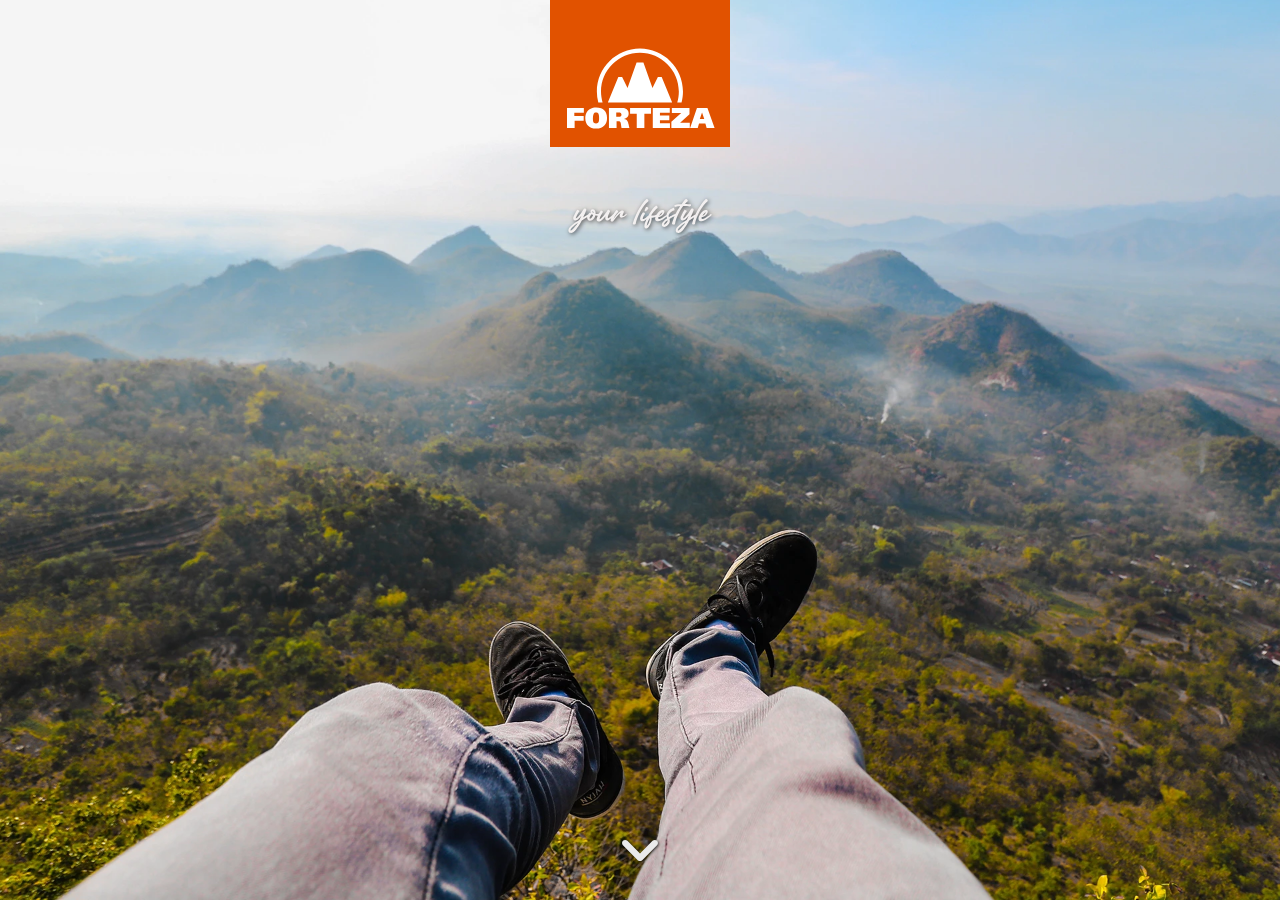
==== index.html @ 0b103ac9 "Forteza primer version landing page" ====
<!DOCTYPE html>
<html lang="es">

<head>
  <meta charset="UTF-8">
  <meta name="viewport" content="width=device-width, initial-scale=1.0">
  <!-- Favicon -->
  <link rel="shortcut icon" href="/src/forteza-favicon.svg" type="image/svg">

  <!-- Estilos -->
  <link rel="stylesheet" href="/css/styles.css">

  <!-- JS -->
  <script defer src="/js/app.js"></script>

  <title>Forteza</title>

</head>

<body id="contenedor-principal">

  <header id="logo-central-div">
    <h1 class="hidden">Forteza</h1>
    <img id="forteza-logo-orange" src="/src/forteza-logo-orange.svg" alt="Forteza Logotipo"><br>
    <!-- <img id="your-lifestyle" src="/src/your-lifestyle.svg" alt="Your Lifestyle" width="150px" srcset=""> -->
    <svg id="your-lifestyle" xmlns="http://www.w3.org/2000/svg" viewBox="0 0 636.5 254.2">
      <g>
        <path class="st0"
          d="M269.9,119.8c-0.4,0-0.9,0.2-1.3,0.6c-1.3,1.3-2.7,2.5-4.1,3.5c-1.4,1.1-2.7,1.8-3.8,2.4s-2,0.9-2.8,1
		c-0.8,0.1-1.3-0.1-1.3-0.6c-0.2-1.2,0.1-2.7,0.9-4.5s1.6-3.5,2.3-5.3c0.7-1.7,1.2-3.4,1.3-4.9c0.1-1.6-0.6-2.8-2.1-3.6
		c-1.7-1-3.6-1.1-5.8-0.3c-2.1,0.8-4.4,2.1-6.7,3.9s-4.6,4-7,6.5s-4.6,5-6.7,7.6c-2.1,2.5-4,4.9-5.7,7.1c-1.7,2.2-3,3.9-4,5
		c0.2-0.4,0.7-1.2,1.4-2.4c0.8-1.2,1.6-2.6,2.6-4.2s2.1-3.3,3.3-5.1c1.2-1.9,2.4-3.6,3.7-5.3c1.3-1.7,2.4-3.2,3.6-4.5s2.2-2.3,3.1-3
		c0.7-0.5,0.9-1.3,0.7-2.4s-0.7-2-1.5-2.9c-0.8-0.8-1.7-1.4-2.8-1.8s-2.1-0.1-3,0.7c-1,0.8-2.4,2.6-4.3,5.3
		c-1.6,2.2-3.2,4.7-4.9,7.4c-0.2,0.1-0.4,0.2-0.6,0.5c-1.7,1.6-3.5,3.2-5.4,5c-1.9,1.7-3.7,3.3-5.4,4.8s-3.3,2.7-4.7,3.6
		c-1.4,0.9-2.4,1.4-3.2,1.4s-1.3-0.6-1.3-1.7c-0.1-1.2,0.1-2.6,0.5-4.2c0.4-1.6,1-3.4,1.7-5.4c0.7-1.9,1.5-3.8,2.2-5.5
		s1.4-3.2,2-4.5c0.7-1.2,1.1-2,1.3-2.3c0.5-0.7,0.5-1.5-0.1-2.5c-0.5-1-1.3-1.8-2.4-2.5c-1.1-0.7-2.2-1.1-3.4-1.1
		c-1.2-0.1-2.1,0.5-2.8,1.7c-0.5,0.9-1.4,2.2-2.6,4c-1.2,1.8-2.6,3.7-4.2,5.8c-1.6,2.1-3.3,4.3-5.1,6.6s-3.7,4.5-5.4,6.5
		s-3.5,3.8-5.1,5.3c-1.7,1.6-3.1,2.6-4.3,3.2c-1,0.5-1.4,0.2-1.4-0.7c0-1,0.4-2.3,1-4c0.6-1.7,1.4-3.7,2.5-5.8
		c1-2.1,2.1-4.1,3.2-6.1c1-2,2-3.7,2.9-5.1c0.8-1.5,1.4-2.3,1.8-2.6c0.7-0.6,0.8-1.4,0.3-2.4s-1.2-1.8-2.2-2.5s-2-1.1-3.2-1.3
		c-1.2-0.2-2.1,0.2-2.8,1.2l-0.2,0.1c-0.6,0.9-1.3,2-2.2,3.5c-0.9,1.4-1.9,3.1-2.9,5c-0.3,0.5-0.6,1-0.9,1.5
		c-0.4,0.1-0.7,0.2-1.1,0.3c-1,0.3-2.1,0.5-3.3,0.6s-2.3,0.1-3.5,0.1c-1.1,0-2.2-0.2-3.3-0.6c0.1-4.3-0.5-7.7-1.8-10.2
		s-2.8-4.3-4.6-5.2c-1.8-0.9-3.6-1.2-5.5-0.8c-1.9,0.4-3.4,1.3-4.6,2.6c-1.1,1.3-1.8,3-1.9,5.1c-0.1,2.1,0.8,4.3,2.6,6.8
		c-1-1.2-2.1-1.9-3.4-2.2c-1.3-0.3-2.4-0.1-3.2,0.7c-1.5,1.5-3,3.3-4.3,5.4c-3.3,1.8-6.5,3.6-9.6,5.6c-3.2,2.1-5.7,3.7-7.6,5
		c1-2.3,2.1-4.9,3.3-7.6c1.2-2.7,2.3-5.4,3.3-7.9s1.9-4.8,2.7-6.7c0.8-1.9,1.3-3.2,1.5-4c0.4-1.2,0.2-2.2-0.5-3.2
		c-0.7-1-1.6-1.7-2.7-2.2s-2.2-0.6-3.4-0.5c-1.2,0.2-2.1,0.7-2.7,1.8c-1.5,2.6-3.3,5.6-5.5,9c-2.1,3.4-4.4,6.8-6.9,10.1
		s-5,6.3-7.4,8.9c-2.4,2.6-4.6,4.4-6.6,5.2c-1,0.5-1.4,0.2-1.4-0.7c0.1-0.9,0.4-2.2,1.1-3.8c0.7-1.6,1.6-3.5,2.7-5.6s2.2-4.1,3.3-6
		c1.1-1.9,2.1-3.6,3-5c0.9-1.5,1.5-2.3,1.9-2.6c0.7-0.6,0.8-1.4,0.3-2.4s-1.2-1.8-2.2-2.5s-2-1.1-3.2-1.3c-1.2-0.2-2.1,0.2-2.8,1.2
		c-0.9,1.2-2.1,3-3.6,5.6s-3,5.3-4.5,8.2c-1.4,2.9-2.7,5.8-3.8,8.5c-1.1,2.7-1.5,4.9-1.5,6.4s0.4,2.9,1.1,4.1
		c0.7,1.2,1.7,2.1,2.9,2.8c1.3,0.6,2.7,0.9,4.3,0.9s3.2-0.5,5-1.5c1.6-0.8,3.2-1.9,4.6-3.2s2.8-2.7,4.2-4.2c1.3-1.4,2.6-3,3.9-4.6
		c1.3-1.6,2.5-3.1,3.8-4.6c-0.6,1.2-1.2,2.5-1.8,3.9c-0.7,1.4-1.4,2.9-2.1,4.3c-0.8,1.5-1.5,2.9-2.2,4.2c-0.7,1.4-1.4,2.5-2,3.5
		c-0.4,0.3-1.7,1.2-4.1,2.7s-5.3,3.3-8.6,5.5c-3.4,2.2-6.9,4.7-10.5,7.6c-3.7,2.8-6.9,5.8-9.8,9c-2.3,2.5-3.8,5-4.7,7.3
		s-1.1,4.5-0.9,6.4c0.2,1.9,1,3.5,2.1,4.8s2.7,2.1,4.4,2.5s3.8,0.3,6-0.4c2.2-0.6,4.5-2,7-4c2.8-2.4,5.4-5,7.8-7.8
		c2.3-2.8,4.6-5.8,6.8-9.1s4.3-6.8,6.4-10.4c2.1-3.7,4.3-7.5,6.5-11.6c0.2-0.2,0.9-0.7,2-1.5c1.1-0.7,2.5-1.6,4.1-2.7
		c1.6-1.1,3.4-2.2,5.3-3.5c1.9-1.3,3.8-2.5,5.6-3.7c0.9-0.6,1.7-1.1,2.5-1.7c0,0.2-0.1,0.4-0.1,0.7c-0.3,1.9-0.2,3.6,0.3,5.1
		s1.2,2.8,2.1,3.9c1,1.1,2,2,3.3,2.7c1.3,0.7,2.5,1.1,3.8,1.1c2.9,0.2,5.5-0.4,7.8-1.7c2.2-1.3,4.2-3,5.8-5s2.9-4.1,3.9-6.3
		c1-2.2,1.6-4,1.8-5.5v0.2c1.7,0.4,3.9,0.5,6.6,0.5c0.8,0,1.6-0.1,2.5-0.3c-0.6,1.3-1.3,2.6-1.8,3.9c-0.8,2-1.5,3.8-2,5.4
		s-0.7,2.9-0.7,4c0.1,1.5,0.5,2.9,1.2,4.1c0.7,1.2,1.7,2.1,2.9,2.7c1.2,0.6,2.6,0.9,4.2,0.9c1.6,0,3.2-0.5,5-1.5
		c3.6-1.9,6.8-4.5,9.6-7.7s5.6-6.4,8.4-9.7c-1,4.2-1.1,7.5-0.4,10.1c0.7,2.6,2.5,4.3,5.2,5.2c1.1,0.4,2.3,0.3,3.7-0.2s3-1.2,4.6-2.3
		c1.7-1.1,3.3-2.3,5-3.7c0.8-0.7,1.7-1.4,2.5-2.2c-1,2.2-1.9,4-2.4,5.6c-0.4,1.3-0.3,2.5,0.2,3.6c0.5,1.2,1.3,2,2.3,2.5
		s2.2,0.7,3.5,0.5c1.4-0.2,2.6-1,3.7-2.4c1.8-2.2,3.9-4.8,6.2-7.7s4.7-5.8,7-8.5c2.4-2.8,4.6-5.2,6.8-7.4c2.1-2.1,3.9-3.4,5.4-4.2
		c-2.5,4.3-3.6,7.9-3.3,10.7s1.5,4.6,3.7,5.3c2.1,0.7,5.1,0.4,8.7-1.1c3.7-1.5,7.6-4.2,11.7-8.3c0.7-0.6,1.1-1.2,1.1-1.8
		c0.1-0.6,0-1-0.3-1.4C270.7,120,270.4,119.8,269.9,119.8z M95,157c-1.5,2-3.1,4.1-4.7,6.1c-1.7,2-3.4,4-5.1,6
		c-1.8,2-3.5,3.8-5.3,5.4c-2.3,2.1-4.1,3.3-5.5,3.7c-1.4,0.3-2.1,0-2.3-0.9c-0.1-0.9,0.3-2.4,1.5-4.4c1.1-2,3.1-4.3,5.9-6.8
		c1.3-1,2.7-2.2,4.3-3.5s3.3-2.6,5-3.9s3.4-2.6,5.2-3.9c1.7-1.3,3.4-2.4,4.9-3.5l0.1-0.1C97.8,153,96.5,155,95,157z M151,127.5
		c-0.8,1.5-1.6,2.9-2.6,4.2s-2,2.4-3.2,3.4c-1.1,1-2.2,1.6-3.3,1.6c-1.2,0.1-1.9-0.4-2.1-1.4s-0.1-2.2,0.4-3.7s1.2-3.1,2.2-4.7
		c1-1.7,2.1-3.1,3.4-4.2c0.7-0.6,1.1-1.1,1.1-1.5c0.1-0.3,0-0.6,0-0.9c0.6,0.6,1.4,1.2,2.3,1.8c1.2,0.7,2.3,1.2,3.2,1.5
		C152.2,124.7,151.7,126,151,127.5z M153.6,117.1c-0.8-0.4-1.5-1-2.1-1.7s-1-1.5-1.3-2.2c-0.4-0.7-0.4-1.4-0.4-2
		c0.1-0.6,0.2-1,0.6-1.2h0.1c0.5-0.2,0.9-0.2,1.4,0.2s0.8,1,1.1,1.7c0.3,0.7,0.5,1.6,0.6,2.5C153.6,115.4,153.6,116.3,153.6,117.1z" />
        <path class="st0"
          d="M333.8,89.6c4-5.2,8.3-9.7,12.9-13.6c1.2-1,1.7-2.1,1.5-3.4c-0.2-1.3-0.8-2.4-1.7-3.4c-0.9-0.9-2-1.6-3.2-2
		s-2.3-0.1-3.2,0.7v-0.2c-1.8,1.7-4.1,4.2-6.7,7.4c-2.7,3.3-5.5,7.1-8.5,11.4c-3,4.4-6,9.2-9.2,14.5c-3.1,5.3-6.1,10.8-9,16.5
		c-2.8,5.7-5.5,11.5-7.9,17.5s-4.3,11.9-5.8,17.6c-0.5,1.7-0.2,2.9,0.9,3.6s2.3,1.2,3.7,1.2c1.4,0.1,2.7-0.2,3.9-0.7s1.7-1.2,1.7-2
		c-0.1-1.1,0.3-3.2,1.1-6.4c0.8-3.2,2-7.1,3.7-11.6s3.8-9.5,6.3-14.9s5.3-10.8,8.6-16.3C326.2,100,329.8,94.7,333.8,89.6z" />
        <path class="st0" d="M347.5,98.8c-0.5-1.1-1.2-1.9-2.2-2.6s-2-1.1-3.2-1.1s-2.1,0.4-2.8,1.3c-0.5,0.7-1.1,1.8-1.8,3.2
		c-0.7,1.4-1.4,2.9-1.9,4.4s-0.8,2.9-0.9,4.2c-0.1,1.3,0.2,2.2,1,2.7c0.7,0.4,1.6,0.3,2.7-0.3c1.1-0.6,2.2-1.4,3.3-2.5
		c1.1-1,2.2-2.1,3.1-3.3c1-1.2,1.7-2.1,2.2-2.7l-0.1-0.1C347.8,100.9,348,99.9,347.5,98.8z" />
        <path class="st0" d="M449.7,129.7c1.6-3.9,3.4-8,5.5-12.3s4.5-8.6,7.1-13c2.7-4.4,5.5-8.6,8.7-12.7c1.7,0,3.6-0.1,5.7,0
		s4.2,0.2,6.3,0.4c2,0.1,4,0.4,5.8,0.6c1.8,0.3,3.2,0.5,4.3,0.8c1.2,0.3,2.3,0.2,3.2-0.4c0.9-0.6,1.6-1.4,2-2.3s0.5-1.9,0.4-2.8
		c-0.1-0.9-0.7-1.5-1.6-1.8c-1.2-0.2-2.6-0.4-4.4-0.5c-1.7-0.1-3.6-0.3-5.5-0.3c-1.9-0.1-3.8-0.1-5.7-0.1c-1.9,0-3.5,0.1-4.9,0.1
		c1.5-1.6,3-3.2,4.5-4.7c1.5-1.6,3.1-3,4.7-4.3c1.2-1,1.7-2.1,1.5-3.4s-0.8-2.4-1.7-3.5c-1-1-2-1.8-3.3-2.2
		c-1.3-0.5-2.4-0.2-3.3,0.6h0.1c-1.7,1.6-3.8,3.9-6.3,6.9s-5.1,6.5-7.9,10.6c-4,0.2-7.8,0.4-11.6,0.8c-3.7,0.4-7.4,1-11,2
		c-1.4,0.3-2.1,1-2.4,1.9c-0.3,0.9-0.2,1.8,0.2,2.7c0.3,0.8,1,1.5,1.8,2s1.7,0.5,2.7,0c2.3-0.8,4.8-1.4,7.6-1.9
		c2.7-0.5,5.4-0.9,8-1.1c-2.7,4.3-5.5,8.9-8.3,13.8c-2.4,4.3-4.8,8.7-7,13.2c-0.1,0-0.1,0-0.2,0.1c-0.5,0.2-1.3,0.6-2.5,1.2
		s-2.6,1.4-4.3,2.2c-1.7,0.8-3.4,1.7-5.3,2.6s-3.7,1.8-5.3,2.7c-1.6,0.9-3.1,1.6-4.4,2.3c-1.3,0.6-2.2,1.2-2.7,1.5
		c-1-2.5-1.1-5.1-0.3-7.7c0.8-2.5,2.2-4.9,4.1-7.1s4.1-4.1,6.6-5.6c2.6-1.5,5-2.5,7.3-3h-0.2c1.3-0.3,2-1,2.3-2.2
		c0.3-1.1,0.3-2.3-0.1-3.5c-0.3-1.2-1-2.2-1.9-3s-2-1-3.2-0.6c-3.6,1.4-7,3.4-10.3,5.9c-3.3,2.6-6,5.4-8.2,8.7c-2,3-3.4,6.2-4,9.7
		c-0.5,0.4-1,0.9-1.6,1.3c-1.7,1.5-3.6,2.9-5.7,4.3c-2.1,1.4-4.2,2.7-6.4,4c-2.2,1.3-4.2,2.3-6.2,3.2s-3.8,1.5-5.3,1.8
		c-1.6,0.3-2.7,0.2-3.5-0.4l0.1,0.2c-0.4-0.3-0.7-0.8-0.9-1.4s-0.2-1.2-0.2-1.9c0.1-0.7,0.2-1.3,0.4-1.9c0.2-0.6,0.4-1,0.6-1.4
		c1.5,0.3,3.2,0.1,5-0.5c1.8-0.6,3.6-1.4,5.3-2.6c1.7-1.2,3.3-2.5,4.8-4.1s2.7-3.2,3.8-4.9c1.6-2.8,2.3-5.2,2.2-7.3
		c-0.1-2.1-0.9-3.6-2.3-4.6s-3.3-1.3-5.6-1c-2.3,0.3-4.9,1.4-7.6,3.3c-2,1.5-4,3.2-6,5.3c-2,2.1-3.8,4.3-5.4,6.7
		c-0.1,0.2-0.3,0.4-0.4,0.6c0,0-0.1,0-0.1,0.1c-1.8,1-3.8,1.9-5.9,2.5c-2.1,0.7-4.4,1.1-6.7,1.3c-2.4,0.2-4.6,0.1-6.8-0.3
		c1.1-2.1,2.4-4.2,3.8-6.4c1.5-2.2,3-4.4,4.8-6.6s3.7-4.3,5.8-6.4c2.1-2,4.3-4,6.8-5.8c1-0.7,1.4-1.6,1.4-2.9c0-1.2-0.3-2.4-0.9-3.5
		s-1.4-2-2.4-2.6c-0.9-0.6-1.9-0.6-2.9,0c-1.7,1.1-3.8,3-6.3,5.7c-2.4,2.7-5,5.9-7.7,9.7c-2.7,3.7-5.4,7.9-8.2,12.3
		c-1.3,2.1-2.5,4.3-3.8,6.4c-0.8,0.8-1.7,1.6-2.5,2.4c-2.4,2.1-4.6,3.9-6.8,5.5c-2.1,1.6-4.1,2.9-5.9,3.8c-1.7,1-3.1,1.3-4,1.2
		c-0.6,0-1-0.5-1.1-1.4c-0.1-0.9,0.1-2.1,0.5-3.5c0.5-1.4,1.2-3.1,2.3-5.1c1.1-2,2.6-4.2,4.4-6.6c0.7-1,0.9-2,0.5-3s-1.1-1.9-2-2.5
		s-2-1-3.2-1.1s-2.1,0.3-2.8,1.2c-2.1,2.7-4,5.5-5.5,8.5c-1.6,3-2.6,5.9-3.2,8.7s-0.6,5.3,0,7.4c0.6,2.2,1.9,3.6,3.9,4.4
		c1.9,0.8,4,0.9,6.1,0.4c2.2-0.5,4.3-1.4,6.5-2.6c2-1.2,3.8-2.4,5.7-4c-1.1,2.3-2.1,4.6-3.1,6.9c-1.8,4.3-3.1,8.3-3.8,11.8
		s-0.9,6.5-0.4,8.9c0.4,2.4,1.7,4,3.9,4.6c1.9,0.5,3.8,0.3,5.7-0.7c1.9-1,3.7-2.5,5.4-4.6c1.7-2.1,3.2-4.5,4.6-7.3s2.6-5.7,3.5-8.7
		c1-3,1.7-5.9,2.1-8.8s0.5-5.3,0.2-7.5c2,0.1,4.3-0.1,6.6-0.6c2.3-0.5,4.7-1.2,6.9-2.1c0,0,0,0,0.1,0c-0.5,1.6-0.9,3.1-1.1,4.5
		c-0.2,2.1,0,4.1,0.8,5.8c0.8,1.7,2.2,3,4.2,3.9c1.8,0.8,3.9,1.1,6.1,0.8c2.3-0.3,4.6-0.9,7-1.9s4.9-2.2,7.4-3.7s5-3.1,7.3-4.8
		c2.3-1.8,4.5-3.5,6.6-5.3c0.3-0.3,0.6-0.5,0.9-0.7c0.3,2,0.9,4.1,1.8,6.1c-2.1,1.5-4.2,3-6.1,4.5s-3.7,3.1-5.3,4.6
		c-2.9,2.9-4.9,5.7-5.9,8.3s-1.3,4.9-1,6.8c0.4,2,1.3,3.5,2.8,4.6s3.4,1.6,5.6,1.6c2.2-0.1,4.6-0.8,7.3-2.2s5.3-3.6,8-6.8
		c1.5-1.8,2.5-3.5,3.2-5.3c0.7-1.7,1.1-3.4,1.2-5.1c0.1-1.7,0-3.3-0.2-4.8c-0.3-1.6-0.6-2.9-0.9-4.2c1.5-1,3.4-2.2,5.6-3.4
		c2.3-1.2,4.6-2.5,6.9-3.7c2.1-1.1,4-2.1,5.7-3c-1.4,3.1-2.7,6.2-3.9,9.3c-2.1,5.3-3.9,10.6-5.2,15.8c-0.4,1.7-0.1,3,0.9,3.8
		c1,0.9,2.2,1.4,3.6,1.5c1.3,0.2,2.6-0.1,3.9-0.6s2-1.4,2.1-2.5c0.2-1.2,0.5-3,1.1-5.5c0.6-2.4,1.4-5.3,2.5-8.6
		C446.8,137.3,448.2,133.7,449.7,129.7z M352,143.5c-0.8,3.2-1.8,6.1-2.9,8.7c-1.1,2.6-2.3,4.8-3.6,6.5c-1.2,1.7-2.2,2.7-2.8,2.9
		c-0.4,0.2-0.6-0.4-0.4-1.8c0.2-1.4,0.8-3.3,1.6-5.9c0.8-2.6,2-5.6,3.5-9s3.3-7,5.3-10.8C353,137.3,352.8,140.4,352,143.5z
		 M392.2,117.9c0.9-0.9,1.7-1.7,2.5-2.3c0.8-0.6,1.4-1,1.9-1.2c0.5-0.1,0.8,0,0.8,0.3c0.1,0.3-0.1,1-0.7,2.1
		c-1.6,3.1-3.5,5.5-5.7,7.1s-4,2.5-5.5,2.6c0.3-0.7,1.2-2,2.5-3.7C389.3,121.1,390.7,119.4,392.2,117.9z M415.7,145.2
		c-0.3,1.1-0.7,2.3-1.4,3.5s-1.5,2.4-2.6,3.7c-1.1,1.3-2.3,2.4-3.6,3.5c-2.5,2-4.1,2.6-4.9,1.8c-0.9-0.8-0.2-2.7,2-5.9
		c1.3-1.9,3-3.7,5.1-5.5c2.1-1.8,3.8-3.1,5.2-4.1l0.2,0.1C415.9,143.1,415.9,144.1,415.7,145.2z" />
        <path class="st0" d="M543.5,89.6c4-5.2,8.3-9.7,12.9-13.6c1.2-1,1.7-2.1,1.5-3.4c-0.2-1.3-0.8-2.4-1.7-3.4c-0.9-0.9-2-1.6-3.2-2
		s-2.3-0.1-3.2,0.7v-0.2c-1.8,1.7-4.1,4.2-6.7,7.4c-2.7,3.3-5.5,7.1-8.5,11.4c-3,4.4-6,9.2-9.2,14.5c-3.1,5.3-6.1,10.8-9,16.5
		c-0.8,1.6-1.5,3.1-2.3,4.7c-3.2,1.8-6.4,3.5-9.3,5.5c-3.2,2.1-5.7,3.7-7.6,5c1-2.3,2.1-4.9,3.3-7.6c1.2-2.7,2.3-5.4,3.3-7.9
		s1.9-4.8,2.7-6.7c0.8-1.9,1.3-3.2,1.5-4l0,0c0.4-1.2,0.2-2.2-0.5-3.2s-1.6-1.7-2.7-2.2s-2.2-0.6-3.4-0.5c-1.2,0.2-2.1,0.7-2.7,1.8
		c-1.5,2.6-3.3,5.6-5.5,9c-2.1,3.4-4.4,6.8-6.9,10.1s-5,6.3-7.4,8.9c-2.4,2.6-4.6,4.4-6.6,5.2c-1,0.5-1.4,0.2-1.4-0.7
		c0.1-0.9,0.4-2.2,1.1-3.8s1.6-3.5,2.7-5.6s2.2-4.1,3.3-6c1.1-1.9,2.1-3.6,3-5c0.9-1.5,1.5-2.3,1.9-2.6c0.7-0.6,0.8-1.4,0.3-2.4
		s-1.2-1.8-2.2-2.5s-2-1.1-3.2-1.3c-1.2-0.2-2.1,0.2-2.8,1.2c-0.9,1.2-2.1,3-3.6,5.6s-3,5.3-4.5,8.2c-1.4,2.9-2.7,5.8-3.8,8.5
		c-1.1,2.7-1.5,4.9-1.5,6.4s0.4,2.9,1.1,4.1s1.7,2.1,2.9,2.8c1.3,0.6,2.7,0.9,4.3,0.9c1.6,0,3.2-0.5,5-1.5c1.6-0.8,3.2-1.9,4.6-3.2
		c1.4-1.3,2.8-2.7,4.2-4.2c1.3-1.4,2.6-3,3.9-4.6s2.5-3.1,3.8-4.6c-0.6,1.2-1.2,2.5-1.8,3.9c-0.7,1.4-1.4,2.9-2.1,4.3
		c-0.8,1.5-1.5,2.9-2.2,4.2c-0.7,1.4-1.4,2.5-2,3.5c-0.4,0.3-1.7,1.2-4.1,2.7s-5.3,3.3-8.6,5.5c-3.4,2.2-6.9,4.7-10.5,7.6
		c-3.7,2.8-6.9,5.8-9.8,9c-2.3,2.5-3.8,5-4.7,7.3c-0.9,2.3-1.1,4.5-0.9,6.4s1,3.5,2.1,4.8s2.7,2.1,4.4,2.5c1.7,0.4,3.8,0.3,6-0.4
		c2.2-0.6,4.5-2,7-4c2.8-2.4,5.4-5,7.8-7.8c2.3-2.8,4.6-5.8,6.8-9.1c2.2-3.3,4.3-6.8,6.4-10.4c2.1-3.7,4.3-7.5,6.5-11.6
		c0.2-0.2,0.9-0.7,2-1.5c1.1-0.7,2.5-1.6,4.1-2.7c1.6-1.1,3.4-2.2,5.3-3.5c1.9-1.3,3.8-2.5,5.6-3.7c0.4-0.3,0.8-0.6,1.3-0.8
		c-0.5,1.2-1,2.4-1.5,3.5c-2.4,6-4.3,11.9-5.8,17.6c-0.5,1.7-0.2,2.9,0.9,3.6c1.1,0.7,2.3,1.2,3.7,1.2c1.4,0.1,2.7-0.2,3.9-0.7
		c1.2-0.5,1.7-1.2,1.7-2c-0.1-1.1,0.3-3.2,1.1-6.4c0.8-3.2,2-7.1,3.7-11.6c1.7-4.5,3.8-9.5,6.3-14.9s5.3-10.8,8.6-16.3
		S539.5,94.7,543.5,89.6z M474.7,157c-1.5,2-3.1,4.1-4.7,6.1c-1.7,2-3.4,4-5.1,6c-1.8,2-3.5,3.8-5.3,5.4c-2.3,2.1-4.1,3.3-5.5,3.7
		c-1.4,0.3-2.1,0-2.3-0.9c-0.1-0.9,0.3-2.4,1.5-4.4c1.1-2,3.1-4.3,5.9-6.8c1.3-1,2.7-2.2,4.3-3.5c1.6-1.3,3.3-2.6,5-3.9
		s3.4-2.6,5.2-3.9c1.7-1.3,3.4-2.4,4.9-3.5l0.1-0.1C477.5,153,476.2,155,474.7,157z" />
        <path class="st0" d="M571.2,121.5c-0.3-0.6-0.7-1-1.3-1.2s-1.1-0.2-1.5,0.2c-1.2,1.1-2.7,2.4-4.4,3.8c-1.7,1.5-3.6,2.9-5.7,4.3
		c-2.1,1.4-4.2,2.7-6.4,4s-4.2,2.3-6.2,3.2c-2,0.9-3.8,1.5-5.3,1.8c-1.6,0.3-2.7,0.2-3.5-0.4l0.1,0.2c-0.4-0.3-0.7-0.8-0.9-1.4
		s-0.2-1.2-0.2-1.9c0.1-0.7,0.2-1.3,0.4-1.9c0.2-0.6,0.4-1,0.6-1.4c1.5,0.3,3.2,0.1,5-0.5c1.8-0.6,3.6-1.4,5.3-2.6s3.3-2.5,4.8-4.1
		s2.7-3.2,3.8-4.9c1.6-2.8,2.3-5.2,2.2-7.3c-0.1-2.1-0.9-3.6-2.3-4.6c-1.4-1-3.3-1.3-5.6-1s-4.9,1.4-7.6,3.3c-2,1.5-4,3.2-6,5.3
		c-2,2.1-3.8,4.3-5.4,6.7c-1.6,2.4-2.9,4.8-4,7.3c-1.1,2.4-1.8,4.7-2,6.9c-0.2,2.1,0,4.1,0.8,5.8c0.8,1.7,2.2,3,4.2,3.9
		c1.8,0.8,3.9,1.1,6.1,0.8c2.3-0.3,4.6-0.9,7-1.9c2.4-1,4.9-2.2,7.4-3.7s5-3.1,7.3-4.8c2.3-1.8,4.5-3.5,6.6-5.3s3.9-3.4,5.4-4.8
		c1-0.6,1.5-1.2,1.6-1.9C571.6,122.7,571.5,122.1,571.2,121.5z M545.5,117.9c0.9-0.9,1.7-1.7,2.5-2.3c0.8-0.6,1.4-1,1.9-1.2
		c0.5-0.1,0.8,0,0.8,0.3c0.1,0.3-0.1,1-0.7,2.1c-1.6,3.1-3.5,5.5-5.7,7.1s-4,2.5-5.5,2.6c0.3-0.7,1.2-2,2.5-3.7
		S544,119.4,545.5,117.9z" />
      </g>
    </svg>
  </header>
  <main id="contenido-central">
    <button id="flecha-abajo">
      <?xml version="1.0" encoding="UTF-8"?>
      <svg id="flecha-svg" xmlns="http://www.w3.org/2000/svg" viewBox="0 0 229.1 151.2">

        <path class="flecha-abajo"
          d="m114.5,124c-2,0-3.8-.3-5.5-.9-1.7-.6-3.3-1.7-4.8-3.1L36.3,51.9c-2.7-2.7-4.1-6.2-4.1-10.3s1.4-7.6,4.1-10.3,6.2-4.1,10.3-4.1,7.6,1.4,10.3,4.1l57.6,57.6,57.6-57.6c2.7-2.7,6.2-4.1,10.3-4.1s7.6,1.4,10.3,4.1,4.1,6.2,4.1,10.3-1.4,7.6-4.1,10.3l-67.9,67.9c-1.5,1.5-3.1,2.5-4.8,3.1-1.7.6-3.6.9-5.5.9Z" />
      </svg>


  </main>

</body>

</html>
---- css/styles.css ----
* {
	margin: 0;
	padding: 0;
	box-sizing: border-box;
}

body {
	display: flex;
	height: 100vh;
	flex-direction: column;
	justify-content: flex-start;
	align-items: center;
	background-image: url(/src/fondo-paisaje-pies.webp);
	background-repeat: no-repeat;
	background-size: cover;
	background-position: bottom;
}

/* Clases generales */
.hidden {
	display: none;
}

/* Cabezal  */

#logo-central-div {
	width: 90%;
	display: flex;
	flex-direction: column;
	align-items: center;
	justify-content: flex-start;
	/* border: solid 1px #525252; */
}
#forteza-logo-orange {
	width: 40%;
	max-width: 180px;
}
#your-lifestyle {
	width: 180px;
	padding: 15px 0;
}
path.st0 {
	fill: rgb(243, 240, 240);
	filter: drop-shadow(4px 4px 8px rgba(0, 0, 0, 0.632));
	stroke-width: 0px;
}

/* Contenido Central   */
#contenido-central {
	display: flex;
	justify-content: center;
	align-items: flex-end;
	width: 100%;
	height: 100%;
	background: none;
}

#flecha-svg {
	width: 50px;
	margin-bottom: 20px;
	background: none;
	transition: scale 0.3s;
}

path.flecha-abajo {
	fill: #eaeaea;
	stroke-width: 0px;
	background: none;
	filter: drop-shadow(4px 4px 8px rgba(0, 0, 0, 0.8));
}
#flecha-svg:hover {
	scale: 1.4;
}
#flecha-svg:active {
	scale: 1.1;
	transition: scale 0.1s;
}
button#flecha-abajo {
	padding: 10px;
	border: none;
	background: none;
	cursor: pointer;
	transition: translate 0.3s;
}

button#flecha-abajo:hover {
	translate: 0 -15px;
}
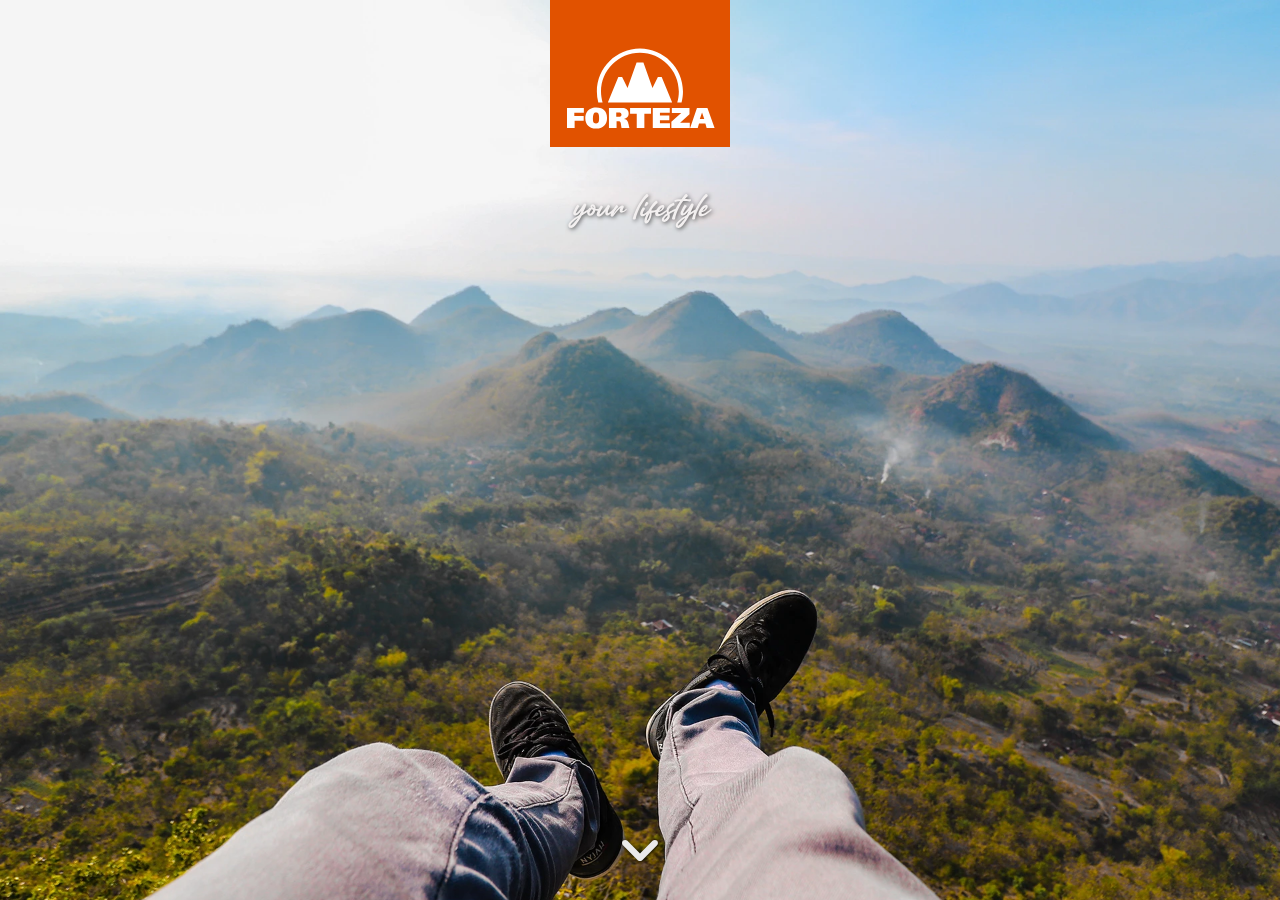
==== commit a09f83ed: "comenzando a manipular el DOM con js" ====
--- a/index.html
+++ b/index.html
@@ -17,139 +17,142 @@
 
 </head>
 
-<body id="contenedor-principal">
+<body>
+  <div id="contenedor-principal">
+    <header id="logo-central-div">
+      <h1 class="hidden">Forteza</h1>
+      <img id="forteza-logo-orange" src="/src/forteza-logo-orange.svg" alt="Forteza Logotipo"><br>
+      <!-- your lifestyle en SVG -->
+      <svg id="your-lifestyle" xmlns="http://www.w3.org/2000/svg" viewBox="0 0 636.5 254.2">
+        <g>
+          <path class="st0"
+            d="M269.9,119.8c-0.4,0-0.9,0.2-1.3,0.6c-1.3,1.3-2.7,2.5-4.1,3.5c-1.4,1.1-2.7,1.8-3.8,2.4s-2,0.9-2.8,1
+  		c-0.8,0.1-1.3-0.1-1.3-0.6c-0.2-1.2,0.1-2.7,0.9-4.5s1.6-3.5,2.3-5.3c0.7-1.7,1.2-3.4,1.3-4.9c0.1-1.6-0.6-2.8-2.1-3.6
+  		c-1.7-1-3.6-1.1-5.8-0.3c-2.1,0.8-4.4,2.1-6.7,3.9s-4.6,4-7,6.5s-4.6,5-6.7,7.6c-2.1,2.5-4,4.9-5.7,7.1c-1.7,2.2-3,3.9-4,5
+  		c0.2-0.4,0.7-1.2,1.4-2.4c0.8-1.2,1.6-2.6,2.6-4.2s2.1-3.3,3.3-5.1c1.2-1.9,2.4-3.6,3.7-5.3c1.3-1.7,2.4-3.2,3.6-4.5s2.2-2.3,3.1-3
+  		c0.7-0.5,0.9-1.3,0.7-2.4s-0.7-2-1.5-2.9c-0.8-0.8-1.7-1.4-2.8-1.8s-2.1-0.1-3,0.7c-1,0.8-2.4,2.6-4.3,5.3
+  		c-1.6,2.2-3.2,4.7-4.9,7.4c-0.2,0.1-0.4,0.2-0.6,0.5c-1.7,1.6-3.5,3.2-5.4,5c-1.9,1.7-3.7,3.3-5.4,4.8s-3.3,2.7-4.7,3.6
+  		c-1.4,0.9-2.4,1.4-3.2,1.4s-1.3-0.6-1.3-1.7c-0.1-1.2,0.1-2.6,0.5-4.2c0.4-1.6,1-3.4,1.7-5.4c0.7-1.9,1.5-3.8,2.2-5.5
+  		s1.4-3.2,2-4.5c0.7-1.2,1.1-2,1.3-2.3c0.5-0.7,0.5-1.5-0.1-2.5c-0.5-1-1.3-1.8-2.4-2.5c-1.1-0.7-2.2-1.1-3.4-1.1
+  		c-1.2-0.1-2.1,0.5-2.8,1.7c-0.5,0.9-1.4,2.2-2.6,4c-1.2,1.8-2.6,3.7-4.2,5.8c-1.6,2.1-3.3,4.3-5.1,6.6s-3.7,4.5-5.4,6.5
+  		s-3.5,3.8-5.1,5.3c-1.7,1.6-3.1,2.6-4.3,3.2c-1,0.5-1.4,0.2-1.4-0.7c0-1,0.4-2.3,1-4c0.6-1.7,1.4-3.7,2.5-5.8
+  		c1-2.1,2.1-4.1,3.2-6.1c1-2,2-3.7,2.9-5.1c0.8-1.5,1.4-2.3,1.8-2.6c0.7-0.6,0.8-1.4,0.3-2.4s-1.2-1.8-2.2-2.5s-2-1.1-3.2-1.3
+  		c-1.2-0.2-2.1,0.2-2.8,1.2l-0.2,0.1c-0.6,0.9-1.3,2-2.2,3.5c-0.9,1.4-1.9,3.1-2.9,5c-0.3,0.5-0.6,1-0.9,1.5
+  		c-0.4,0.1-0.7,0.2-1.1,0.3c-1,0.3-2.1,0.5-3.3,0.6s-2.3,0.1-3.5,0.1c-1.1,0-2.2-0.2-3.3-0.6c0.1-4.3-0.5-7.7-1.8-10.2
+  		s-2.8-4.3-4.6-5.2c-1.8-0.9-3.6-1.2-5.5-0.8c-1.9,0.4-3.4,1.3-4.6,2.6c-1.1,1.3-1.8,3-1.9,5.1c-0.1,2.1,0.8,4.3,2.6,6.8
+  		c-1-1.2-2.1-1.9-3.4-2.2c-1.3-0.3-2.4-0.1-3.2,0.7c-1.5,1.5-3,3.3-4.3,5.4c-3.3,1.8-6.5,3.6-9.6,5.6c-3.2,2.1-5.7,3.7-7.6,5
+  		c1-2.3,2.1-4.9,3.3-7.6c1.2-2.7,2.3-5.4,3.3-7.9s1.9-4.8,2.7-6.7c0.8-1.9,1.3-3.2,1.5-4c0.4-1.2,0.2-2.2-0.5-3.2
+  		c-0.7-1-1.6-1.7-2.7-2.2s-2.2-0.6-3.4-0.5c-1.2,0.2-2.1,0.7-2.7,1.8c-1.5,2.6-3.3,5.6-5.5,9c-2.1,3.4-4.4,6.8-6.9,10.1
+  		s-5,6.3-7.4,8.9c-2.4,2.6-4.6,4.4-6.6,5.2c-1,0.5-1.4,0.2-1.4-0.7c0.1-0.9,0.4-2.2,1.1-3.8c0.7-1.6,1.6-3.5,2.7-5.6s2.2-4.1,3.3-6
+  		c1.1-1.9,2.1-3.6,3-5c0.9-1.5,1.5-2.3,1.9-2.6c0.7-0.6,0.8-1.4,0.3-2.4s-1.2-1.8-2.2-2.5s-2-1.1-3.2-1.3c-1.2-0.2-2.1,0.2-2.8,1.2
+  		c-0.9,1.2-2.1,3-3.6,5.6s-3,5.3-4.5,8.2c-1.4,2.9-2.7,5.8-3.8,8.5c-1.1,2.7-1.5,4.9-1.5,6.4s0.4,2.9,1.1,4.1
+  		c0.7,1.2,1.7,2.1,2.9,2.8c1.3,0.6,2.7,0.9,4.3,0.9s3.2-0.5,5-1.5c1.6-0.8,3.2-1.9,4.6-3.2s2.8-2.7,4.2-4.2c1.3-1.4,2.6-3,3.9-4.6
+  		c1.3-1.6,2.5-3.1,3.8-4.6c-0.6,1.2-1.2,2.5-1.8,3.9c-0.7,1.4-1.4,2.9-2.1,4.3c-0.8,1.5-1.5,2.9-2.2,4.2c-0.7,1.4-1.4,2.5-2,3.5
+  		c-0.4,0.3-1.7,1.2-4.1,2.7s-5.3,3.3-8.6,5.5c-3.4,2.2-6.9,4.7-10.5,7.6c-3.7,2.8-6.9,5.8-9.8,9c-2.3,2.5-3.8,5-4.7,7.3
+  		s-1.1,4.5-0.9,6.4c0.2,1.9,1,3.5,2.1,4.8s2.7,2.1,4.4,2.5s3.8,0.3,6-0.4c2.2-0.6,4.5-2,7-4c2.8-2.4,5.4-5,7.8-7.8
+  		c2.3-2.8,4.6-5.8,6.8-9.1s4.3-6.8,6.4-10.4c2.1-3.7,4.3-7.5,6.5-11.6c0.2-0.2,0.9-0.7,2-1.5c1.1-0.7,2.5-1.6,4.1-2.7
+  		c1.6-1.1,3.4-2.2,5.3-3.5c1.9-1.3,3.8-2.5,5.6-3.7c0.9-0.6,1.7-1.1,2.5-1.7c0,0.2-0.1,0.4-0.1,0.7c-0.3,1.9-0.2,3.6,0.3,5.1
+  		s1.2,2.8,2.1,3.9c1,1.1,2,2,3.3,2.7c1.3,0.7,2.5,1.1,3.8,1.1c2.9,0.2,5.5-0.4,7.8-1.7c2.2-1.3,4.2-3,5.8-5s2.9-4.1,3.9-6.3
+  		c1-2.2,1.6-4,1.8-5.5v0.2c1.7,0.4,3.9,0.5,6.6,0.5c0.8,0,1.6-0.1,2.5-0.3c-0.6,1.3-1.3,2.6-1.8,3.9c-0.8,2-1.5,3.8-2,5.4
+  		s-0.7,2.9-0.7,4c0.1,1.5,0.5,2.9,1.2,4.1c0.7,1.2,1.7,2.1,2.9,2.7c1.2,0.6,2.6,0.9,4.2,0.9c1.6,0,3.2-0.5,5-1.5
+  		c3.6-1.9,6.8-4.5,9.6-7.7s5.6-6.4,8.4-9.7c-1,4.2-1.1,7.5-0.4,10.1c0.7,2.6,2.5,4.3,5.2,5.2c1.1,0.4,2.3,0.3,3.7-0.2s3-1.2,4.6-2.3
+  		c1.7-1.1,3.3-2.3,5-3.7c0.8-0.7,1.7-1.4,2.5-2.2c-1,2.2-1.9,4-2.4,5.6c-0.4,1.3-0.3,2.5,0.2,3.6c0.5,1.2,1.3,2,2.3,2.5
+  		s2.2,0.7,3.5,0.5c1.4-0.2,2.6-1,3.7-2.4c1.8-2.2,3.9-4.8,6.2-7.7s4.7-5.8,7-8.5c2.4-2.8,4.6-5.2,6.8-7.4c2.1-2.1,3.9-3.4,5.4-4.2
+  		c-2.5,4.3-3.6,7.9-3.3,10.7s1.5,4.6,3.7,5.3c2.1,0.7,5.1,0.4,8.7-1.1c3.7-1.5,7.6-4.2,11.7-8.3c0.7-0.6,1.1-1.2,1.1-1.8
+  		c0.1-0.6,0-1-0.3-1.4C270.7,120,270.4,119.8,269.9,119.8z M95,157c-1.5,2-3.1,4.1-4.7,6.1c-1.7,2-3.4,4-5.1,6
+  		c-1.8,2-3.5,3.8-5.3,5.4c-2.3,2.1-4.1,3.3-5.5,3.7c-1.4,0.3-2.1,0-2.3-0.9c-0.1-0.9,0.3-2.4,1.5-4.4c1.1-2,3.1-4.3,5.9-6.8
+  		c1.3-1,2.7-2.2,4.3-3.5s3.3-2.6,5-3.9s3.4-2.6,5.2-3.9c1.7-1.3,3.4-2.4,4.9-3.5l0.1-0.1C97.8,153,96.5,155,95,157z M151,127.5
+  		c-0.8,1.5-1.6,2.9-2.6,4.2s-2,2.4-3.2,3.4c-1.1,1-2.2,1.6-3.3,1.6c-1.2,0.1-1.9-0.4-2.1-1.4s-0.1-2.2,0.4-3.7s1.2-3.1,2.2-4.7
+  		c1-1.7,2.1-3.1,3.4-4.2c0.7-0.6,1.1-1.1,1.1-1.5c0.1-0.3,0-0.6,0-0.9c0.6,0.6,1.4,1.2,2.3,1.8c1.2,0.7,2.3,1.2,3.2,1.5
+  		C152.2,124.7,151.7,126,151,127.5z M153.6,117.1c-0.8-0.4-1.5-1-2.1-1.7s-1-1.5-1.3-2.2c-0.4-0.7-0.4-1.4-0.4-2
+  		c0.1-0.6,0.2-1,0.6-1.2h0.1c0.5-0.2,0.9-0.2,1.4,0.2s0.8,1,1.1,1.7c0.3,0.7,0.5,1.6,0.6,2.5C153.6,115.4,153.6,116.3,153.6,117.1z" />
+          <path class="st0"
+            d="M333.8,89.6c4-5.2,8.3-9.7,12.9-13.6c1.2-1,1.7-2.1,1.5-3.4c-0.2-1.3-0.8-2.4-1.7-3.4c-0.9-0.9-2-1.6-3.2-2
+  		s-2.3-0.1-3.2,0.7v-0.2c-1.8,1.7-4.1,4.2-6.7,7.4c-2.7,3.3-5.5,7.1-8.5,11.4c-3,4.4-6,9.2-9.2,14.5c-3.1,5.3-6.1,10.8-9,16.5
+  		c-2.8,5.7-5.5,11.5-7.9,17.5s-4.3,11.9-5.8,17.6c-0.5,1.7-0.2,2.9,0.9,3.6s2.3,1.2,3.7,1.2c1.4,0.1,2.7-0.2,3.9-0.7s1.7-1.2,1.7-2
+  		c-0.1-1.1,0.3-3.2,1.1-6.4c0.8-3.2,2-7.1,3.7-11.6s3.8-9.5,6.3-14.9s5.3-10.8,8.6-16.3C326.2,100,329.8,94.7,333.8,89.6z" />
+          <path class="st0" d="M347.5,98.8c-0.5-1.1-1.2-1.9-2.2-2.6s-2-1.1-3.2-1.1s-2.1,0.4-2.8,1.3c-0.5,0.7-1.1,1.8-1.8,3.2
+  		c-0.7,1.4-1.4,2.9-1.9,4.4s-0.8,2.9-0.9,4.2c-0.1,1.3,0.2,2.2,1,2.7c0.7,0.4,1.6,0.3,2.7-0.3c1.1-0.6,2.2-1.4,3.3-2.5
+  		c1.1-1,2.2-2.1,3.1-3.3c1-1.2,1.7-2.1,2.2-2.7l-0.1-0.1C347.8,100.9,348,99.9,347.5,98.8z" />
+          <path class="st0" d="M449.7,129.7c1.6-3.9,3.4-8,5.5-12.3s4.5-8.6,7.1-13c2.7-4.4,5.5-8.6,8.7-12.7c1.7,0,3.6-0.1,5.7,0
+  		s4.2,0.2,6.3,0.4c2,0.1,4,0.4,5.8,0.6c1.8,0.3,3.2,0.5,4.3,0.8c1.2,0.3,2.3,0.2,3.2-0.4c0.9-0.6,1.6-1.4,2-2.3s0.5-1.9,0.4-2.8
+  		c-0.1-0.9-0.7-1.5-1.6-1.8c-1.2-0.2-2.6-0.4-4.4-0.5c-1.7-0.1-3.6-0.3-5.5-0.3c-1.9-0.1-3.8-0.1-5.7-0.1c-1.9,0-3.5,0.1-4.9,0.1
+  		c1.5-1.6,3-3.2,4.5-4.7c1.5-1.6,3.1-3,4.7-4.3c1.2-1,1.7-2.1,1.5-3.4s-0.8-2.4-1.7-3.5c-1-1-2-1.8-3.3-2.2
+  		c-1.3-0.5-2.4-0.2-3.3,0.6h0.1c-1.7,1.6-3.8,3.9-6.3,6.9s-5.1,6.5-7.9,10.6c-4,0.2-7.8,0.4-11.6,0.8c-3.7,0.4-7.4,1-11,2
+  		c-1.4,0.3-2.1,1-2.4,1.9c-0.3,0.9-0.2,1.8,0.2,2.7c0.3,0.8,1,1.5,1.8,2s1.7,0.5,2.7,0c2.3-0.8,4.8-1.4,7.6-1.9
+  		c2.7-0.5,5.4-0.9,8-1.1c-2.7,4.3-5.5,8.9-8.3,13.8c-2.4,4.3-4.8,8.7-7,13.2c-0.1,0-0.1,0-0.2,0.1c-0.5,0.2-1.3,0.6-2.5,1.2
+  		s-2.6,1.4-4.3,2.2c-1.7,0.8-3.4,1.7-5.3,2.6s-3.7,1.8-5.3,2.7c-1.6,0.9-3.1,1.6-4.4,2.3c-1.3,0.6-2.2,1.2-2.7,1.5
+  		c-1-2.5-1.1-5.1-0.3-7.7c0.8-2.5,2.2-4.9,4.1-7.1s4.1-4.1,6.6-5.6c2.6-1.5,5-2.5,7.3-3h-0.2c1.3-0.3,2-1,2.3-2.2
+  		c0.3-1.1,0.3-2.3-0.1-3.5c-0.3-1.2-1-2.2-1.9-3s-2-1-3.2-0.6c-3.6,1.4-7,3.4-10.3,5.9c-3.3,2.6-6,5.4-8.2,8.7c-2,3-3.4,6.2-4,9.7
+  		c-0.5,0.4-1,0.9-1.6,1.3c-1.7,1.5-3.6,2.9-5.7,4.3c-2.1,1.4-4.2,2.7-6.4,4c-2.2,1.3-4.2,2.3-6.2,3.2s-3.8,1.5-5.3,1.8
+  		c-1.6,0.3-2.7,0.2-3.5-0.4l0.1,0.2c-0.4-0.3-0.7-0.8-0.9-1.4s-0.2-1.2-0.2-1.9c0.1-0.7,0.2-1.3,0.4-1.9c0.2-0.6,0.4-1,0.6-1.4
+  		c1.5,0.3,3.2,0.1,5-0.5c1.8-0.6,3.6-1.4,5.3-2.6c1.7-1.2,3.3-2.5,4.8-4.1s2.7-3.2,3.8-4.9c1.6-2.8,2.3-5.2,2.2-7.3
+  		c-0.1-2.1-0.9-3.6-2.3-4.6s-3.3-1.3-5.6-1c-2.3,0.3-4.9,1.4-7.6,3.3c-2,1.5-4,3.2-6,5.3c-2,2.1-3.8,4.3-5.4,6.7
+  		c-0.1,0.2-0.3,0.4-0.4,0.6c0,0-0.1,0-0.1,0.1c-1.8,1-3.8,1.9-5.9,2.5c-2.1,0.7-4.4,1.1-6.7,1.3c-2.4,0.2-4.6,0.1-6.8-0.3
+  		c1.1-2.1,2.4-4.2,3.8-6.4c1.5-2.2,3-4.4,4.8-6.6s3.7-4.3,5.8-6.4c2.1-2,4.3-4,6.8-5.8c1-0.7,1.4-1.6,1.4-2.9c0-1.2-0.3-2.4-0.9-3.5
+  		s-1.4-2-2.4-2.6c-0.9-0.6-1.9-0.6-2.9,0c-1.7,1.1-3.8,3-6.3,5.7c-2.4,2.7-5,5.9-7.7,9.7c-2.7,3.7-5.4,7.9-8.2,12.3
+  		c-1.3,2.1-2.5,4.3-3.8,6.4c-0.8,0.8-1.7,1.6-2.5,2.4c-2.4,2.1-4.6,3.9-6.8,5.5c-2.1,1.6-4.1,2.9-5.9,3.8c-1.7,1-3.1,1.3-4,1.2
+  		c-0.6,0-1-0.5-1.1-1.4c-0.1-0.9,0.1-2.1,0.5-3.5c0.5-1.4,1.2-3.1,2.3-5.1c1.1-2,2.6-4.2,4.4-6.6c0.7-1,0.9-2,0.5-3s-1.1-1.9-2-2.5
+  		s-2-1-3.2-1.1s-2.1,0.3-2.8,1.2c-2.1,2.7-4,5.5-5.5,8.5c-1.6,3-2.6,5.9-3.2,8.7s-0.6,5.3,0,7.4c0.6,2.2,1.9,3.6,3.9,4.4
+  		c1.9,0.8,4,0.9,6.1,0.4c2.2-0.5,4.3-1.4,6.5-2.6c2-1.2,3.8-2.4,5.7-4c-1.1,2.3-2.1,4.6-3.1,6.9c-1.8,4.3-3.1,8.3-3.8,11.8
+  		s-0.9,6.5-0.4,8.9c0.4,2.4,1.7,4,3.9,4.6c1.9,0.5,3.8,0.3,5.7-0.7c1.9-1,3.7-2.5,5.4-4.6c1.7-2.1,3.2-4.5,4.6-7.3s2.6-5.7,3.5-8.7
+  		c1-3,1.7-5.9,2.1-8.8s0.5-5.3,0.2-7.5c2,0.1,4.3-0.1,6.6-0.6c2.3-0.5,4.7-1.2,6.9-2.1c0,0,0,0,0.1,0c-0.5,1.6-0.9,3.1-1.1,4.5
+  		c-0.2,2.1,0,4.1,0.8,5.8c0.8,1.7,2.2,3,4.2,3.9c1.8,0.8,3.9,1.1,6.1,0.8c2.3-0.3,4.6-0.9,7-1.9s4.9-2.2,7.4-3.7s5-3.1,7.3-4.8
+  		c2.3-1.8,4.5-3.5,6.6-5.3c0.3-0.3,0.6-0.5,0.9-0.7c0.3,2,0.9,4.1,1.8,6.1c-2.1,1.5-4.2,3-6.1,4.5s-3.7,3.1-5.3,4.6
+  		c-2.9,2.9-4.9,5.7-5.9,8.3s-1.3,4.9-1,6.8c0.4,2,1.3,3.5,2.8,4.6s3.4,1.6,5.6,1.6c2.2-0.1,4.6-0.8,7.3-2.2s5.3-3.6,8-6.8
+  		c1.5-1.8,2.5-3.5,3.2-5.3c0.7-1.7,1.1-3.4,1.2-5.1c0.1-1.7,0-3.3-0.2-4.8c-0.3-1.6-0.6-2.9-0.9-4.2c1.5-1,3.4-2.2,5.6-3.4
+  		c2.3-1.2,4.6-2.5,6.9-3.7c2.1-1.1,4-2.1,5.7-3c-1.4,3.1-2.7,6.2-3.9,9.3c-2.1,5.3-3.9,10.6-5.2,15.8c-0.4,1.7-0.1,3,0.9,3.8
+  		c1,0.9,2.2,1.4,3.6,1.5c1.3,0.2,2.6-0.1,3.9-0.6s2-1.4,2.1-2.5c0.2-1.2,0.5-3,1.1-5.5c0.6-2.4,1.4-5.3,2.5-8.6
+  		C446.8,137.3,448.2,133.7,449.7,129.7z M352,143.5c-0.8,3.2-1.8,6.1-2.9,8.7c-1.1,2.6-2.3,4.8-3.6,6.5c-1.2,1.7-2.2,2.7-2.8,2.9
+  		c-0.4,0.2-0.6-0.4-0.4-1.8c0.2-1.4,0.8-3.3,1.6-5.9c0.8-2.6,2-5.6,3.5-9s3.3-7,5.3-10.8C353,137.3,352.8,140.4,352,143.5z
+  		 M392.2,117.9c0.9-0.9,1.7-1.7,2.5-2.3c0.8-0.6,1.4-1,1.9-1.2c0.5-0.1,0.8,0,0.8,0.3c0.1,0.3-0.1,1-0.7,2.1
+  		c-1.6,3.1-3.5,5.5-5.7,7.1s-4,2.5-5.5,2.6c0.3-0.7,1.2-2,2.5-3.7C389.3,121.1,390.7,119.4,392.2,117.9z M415.7,145.2
+  		c-0.3,1.1-0.7,2.3-1.4,3.5s-1.5,2.4-2.6,3.7c-1.1,1.3-2.3,2.4-3.6,3.5c-2.5,2-4.1,2.6-4.9,1.8c-0.9-0.8-0.2-2.7,2-5.9
+  		c1.3-1.9,3-3.7,5.1-5.5c2.1-1.8,3.8-3.1,5.2-4.1l0.2,0.1C415.9,143.1,415.9,144.1,415.7,145.2z" />
+          <path class="st0" d="M543.5,89.6c4-5.2,8.3-9.7,12.9-13.6c1.2-1,1.7-2.1,1.5-3.4c-0.2-1.3-0.8-2.4-1.7-3.4c-0.9-0.9-2-1.6-3.2-2
+  		s-2.3-0.1-3.2,0.7v-0.2c-1.8,1.7-4.1,4.2-6.7,7.4c-2.7,3.3-5.5,7.1-8.5,11.4c-3,4.4-6,9.2-9.2,14.5c-3.1,5.3-6.1,10.8-9,16.5
+  		c-0.8,1.6-1.5,3.1-2.3,4.7c-3.2,1.8-6.4,3.5-9.3,5.5c-3.2,2.1-5.7,3.7-7.6,5c1-2.3,2.1-4.9,3.3-7.6c1.2-2.7,2.3-5.4,3.3-7.9
+  		s1.9-4.8,2.7-6.7c0.8-1.9,1.3-3.2,1.5-4l0,0c0.4-1.2,0.2-2.2-0.5-3.2s-1.6-1.7-2.7-2.2s-2.2-0.6-3.4-0.5c-1.2,0.2-2.1,0.7-2.7,1.8
+  		c-1.5,2.6-3.3,5.6-5.5,9c-2.1,3.4-4.4,6.8-6.9,10.1s-5,6.3-7.4,8.9c-2.4,2.6-4.6,4.4-6.6,5.2c-1,0.5-1.4,0.2-1.4-0.7
+  		c0.1-0.9,0.4-2.2,1.1-3.8s1.6-3.5,2.7-5.6s2.2-4.1,3.3-6c1.1-1.9,2.1-3.6,3-5c0.9-1.5,1.5-2.3,1.9-2.6c0.7-0.6,0.8-1.4,0.3-2.4
+  		s-1.2-1.8-2.2-2.5s-2-1.1-3.2-1.3c-1.2-0.2-2.1,0.2-2.8,1.2c-0.9,1.2-2.1,3-3.6,5.6s-3,5.3-4.5,8.2c-1.4,2.9-2.7,5.8-3.8,8.5
+  		c-1.1,2.7-1.5,4.9-1.5,6.4s0.4,2.9,1.1,4.1s1.7,2.1,2.9,2.8c1.3,0.6,2.7,0.9,4.3,0.9c1.6,0,3.2-0.5,5-1.5c1.6-0.8,3.2-1.9,4.6-3.2
+  		c1.4-1.3,2.8-2.7,4.2-4.2c1.3-1.4,2.6-3,3.9-4.6s2.5-3.1,3.8-4.6c-0.6,1.2-1.2,2.5-1.8,3.9c-0.7,1.4-1.4,2.9-2.1,4.3
+  		c-0.8,1.5-1.5,2.9-2.2,4.2c-0.7,1.4-1.4,2.5-2,3.5c-0.4,0.3-1.7,1.2-4.1,2.7s-5.3,3.3-8.6,5.5c-3.4,2.2-6.9,4.7-10.5,7.6
+  		c-3.7,2.8-6.9,5.8-9.8,9c-2.3,2.5-3.8,5-4.7,7.3c-0.9,2.3-1.1,4.5-0.9,6.4s1,3.5,2.1,4.8s2.7,2.1,4.4,2.5c1.7,0.4,3.8,0.3,6-0.4
+  		c2.2-0.6,4.5-2,7-4c2.8-2.4,5.4-5,7.8-7.8c2.3-2.8,4.6-5.8,6.8-9.1c2.2-3.3,4.3-6.8,6.4-10.4c2.1-3.7,4.3-7.5,6.5-11.6
+  		c0.2-0.2,0.9-0.7,2-1.5c1.1-0.7,2.5-1.6,4.1-2.7c1.6-1.1,3.4-2.2,5.3-3.5c1.9-1.3,3.8-2.5,5.6-3.7c0.4-0.3,0.8-0.6,1.3-0.8
+  		c-0.5,1.2-1,2.4-1.5,3.5c-2.4,6-4.3,11.9-5.8,17.6c-0.5,1.7-0.2,2.9,0.9,3.6c1.1,0.7,2.3,1.2,3.7,1.2c1.4,0.1,2.7-0.2,3.9-0.7
+  		c1.2-0.5,1.7-1.2,1.7-2c-0.1-1.1,0.3-3.2,1.1-6.4c0.8-3.2,2-7.1,3.7-11.6c1.7-4.5,3.8-9.5,6.3-14.9s5.3-10.8,8.6-16.3
+  		S539.5,94.7,543.5,89.6z M474.7,157c-1.5,2-3.1,4.1-4.7,6.1c-1.7,2-3.4,4-5.1,6c-1.8,2-3.5,3.8-5.3,5.4c-2.3,2.1-4.1,3.3-5.5,3.7
+  		c-1.4,0.3-2.1,0-2.3-0.9c-0.1-0.9,0.3-2.4,1.5-4.4c1.1-2,3.1-4.3,5.9-6.8c1.3-1,2.7-2.2,4.3-3.5c1.6-1.3,3.3-2.6,5-3.9
+  		s3.4-2.6,5.2-3.9c1.7-1.3,3.4-2.4,4.9-3.5l0.1-0.1C477.5,153,476.2,155,474.7,157z" />
+          <path class="st0" d="M571.2,121.5c-0.3-0.6-0.7-1-1.3-1.2s-1.1-0.2-1.5,0.2c-1.2,1.1-2.7,2.4-4.4,3.8c-1.7,1.5-3.6,2.9-5.7,4.3
+  		c-2.1,1.4-4.2,2.7-6.4,4s-4.2,2.3-6.2,3.2c-2,0.9-3.8,1.5-5.3,1.8c-1.6,0.3-2.7,0.2-3.5-0.4l0.1,0.2c-0.4-0.3-0.7-0.8-0.9-1.4
+  		s-0.2-1.2-0.2-1.9c0.1-0.7,0.2-1.3,0.4-1.9c0.2-0.6,0.4-1,0.6-1.4c1.5,0.3,3.2,0.1,5-0.5c1.8-0.6,3.6-1.4,5.3-2.6s3.3-2.5,4.8-4.1
+  		s2.7-3.2,3.8-4.9c1.6-2.8,2.3-5.2,2.2-7.3c-0.1-2.1-0.9-3.6-2.3-4.6c-1.4-1-3.3-1.3-5.6-1s-4.9,1.4-7.6,3.3c-2,1.5-4,3.2-6,5.3
+  		c-2,2.1-3.8,4.3-5.4,6.7c-1.6,2.4-2.9,4.8-4,7.3c-1.1,2.4-1.8,4.7-2,6.9c-0.2,2.1,0,4.1,0.8,5.8c0.8,1.7,2.2,3,4.2,3.9
+  		c1.8,0.8,3.9,1.1,6.1,0.8c2.3-0.3,4.6-0.9,7-1.9c2.4-1,4.9-2.2,7.4-3.7s5-3.1,7.3-4.8c2.3-1.8,4.5-3.5,6.6-5.3s3.9-3.4,5.4-4.8
+  		c1-0.6,1.5-1.2,1.6-1.9C571.6,122.7,571.5,122.1,571.2,121.5z M545.5,117.9c0.9-0.9,1.7-1.7,2.5-2.3c0.8-0.6,1.4-1,1.9-1.2
+  		c0.5-0.1,0.8,0,0.8,0.3c0.1,0.3-0.1,1-0.7,2.1c-1.6,3.1-3.5,5.5-5.7,7.1s-4,2.5-5.5,2.6c0.3-0.7,1.2-2,2.5-3.7
+  		S544,119.4,545.5,117.9z" />
+        </g>
+      </svg>
+    </header>
+    <!-- <p class="en-construccion hidden">🚧 under construction</p> -->
 
-  <header id="logo-central-div">
-    <h1 class="hidden">Forteza</h1>
-    <img id="forteza-logo-orange" src="/src/forteza-logo-orange.svg" alt="Forteza Logotipo"><br>
-    <!-- <img id="your-lifestyle" src="/src/your-lifestyle.svg" alt="Your Lifestyle" width="150px" srcset=""> -->
-    <svg id="your-lifestyle" xmlns="http://www.w3.org/2000/svg" viewBox="0 0 636.5 254.2">
-      <g>
-        <path class="st0"
-          d="M269.9,119.8c-0.4,0-0.9,0.2-1.3,0.6c-1.3,1.3-2.7,2.5-4.1,3.5c-1.4,1.1-2.7,1.8-3.8,2.4s-2,0.9-2.8,1
-		c-0.8,0.1-1.3-0.1-1.3-0.6c-0.2-1.2,0.1-2.7,0.9-4.5s1.6-3.5,2.3-5.3c0.7-1.7,1.2-3.4,1.3-4.9c0.1-1.6-0.6-2.8-2.1-3.6
-		c-1.7-1-3.6-1.1-5.8-0.3c-2.1,0.8-4.4,2.1-6.7,3.9s-4.6,4-7,6.5s-4.6,5-6.7,7.6c-2.1,2.5-4,4.9-5.7,7.1c-1.7,2.2-3,3.9-4,5
-		c0.2-0.4,0.7-1.2,1.4-2.4c0.8-1.2,1.6-2.6,2.6-4.2s2.1-3.3,3.3-5.1c1.2-1.9,2.4-3.6,3.7-5.3c1.3-1.7,2.4-3.2,3.6-4.5s2.2-2.3,3.1-3
-		c0.7-0.5,0.9-1.3,0.7-2.4s-0.7-2-1.5-2.9c-0.8-0.8-1.7-1.4-2.8-1.8s-2.1-0.1-3,0.7c-1,0.8-2.4,2.6-4.3,5.3
-		c-1.6,2.2-3.2,4.7-4.9,7.4c-0.2,0.1-0.4,0.2-0.6,0.5c-1.7,1.6-3.5,3.2-5.4,5c-1.9,1.7-3.7,3.3-5.4,4.8s-3.3,2.7-4.7,3.6
-		c-1.4,0.9-2.4,1.4-3.2,1.4s-1.3-0.6-1.3-1.7c-0.1-1.2,0.1-2.6,0.5-4.2c0.4-1.6,1-3.4,1.7-5.4c0.7-1.9,1.5-3.8,2.2-5.5
-		s1.4-3.2,2-4.5c0.7-1.2,1.1-2,1.3-2.3c0.5-0.7,0.5-1.5-0.1-2.5c-0.5-1-1.3-1.8-2.4-2.5c-1.1-0.7-2.2-1.1-3.4-1.1
-		c-1.2-0.1-2.1,0.5-2.8,1.7c-0.5,0.9-1.4,2.2-2.6,4c-1.2,1.8-2.6,3.7-4.2,5.8c-1.6,2.1-3.3,4.3-5.1,6.6s-3.7,4.5-5.4,6.5
-		s-3.5,3.8-5.1,5.3c-1.7,1.6-3.1,2.6-4.3,3.2c-1,0.5-1.4,0.2-1.4-0.7c0-1,0.4-2.3,1-4c0.6-1.7,1.4-3.7,2.5-5.8
-		c1-2.1,2.1-4.1,3.2-6.1c1-2,2-3.7,2.9-5.1c0.8-1.5,1.4-2.3,1.8-2.6c0.7-0.6,0.8-1.4,0.3-2.4s-1.2-1.8-2.2-2.5s-2-1.1-3.2-1.3
-		c-1.2-0.2-2.1,0.2-2.8,1.2l-0.2,0.1c-0.6,0.9-1.3,2-2.2,3.5c-0.9,1.4-1.9,3.1-2.9,5c-0.3,0.5-0.6,1-0.9,1.5
-		c-0.4,0.1-0.7,0.2-1.1,0.3c-1,0.3-2.1,0.5-3.3,0.6s-2.3,0.1-3.5,0.1c-1.1,0-2.2-0.2-3.3-0.6c0.1-4.3-0.5-7.7-1.8-10.2
-		s-2.8-4.3-4.6-5.2c-1.8-0.9-3.6-1.2-5.5-0.8c-1.9,0.4-3.4,1.3-4.6,2.6c-1.1,1.3-1.8,3-1.9,5.1c-0.1,2.1,0.8,4.3,2.6,6.8
-		c-1-1.2-2.1-1.9-3.4-2.2c-1.3-0.3-2.4-0.1-3.2,0.7c-1.5,1.5-3,3.3-4.3,5.4c-3.3,1.8-6.5,3.6-9.6,5.6c-3.2,2.1-5.7,3.7-7.6,5
-		c1-2.3,2.1-4.9,3.3-7.6c1.2-2.7,2.3-5.4,3.3-7.9s1.9-4.8,2.7-6.7c0.8-1.9,1.3-3.2,1.5-4c0.4-1.2,0.2-2.2-0.5-3.2
-		c-0.7-1-1.6-1.7-2.7-2.2s-2.2-0.6-3.4-0.5c-1.2,0.2-2.1,0.7-2.7,1.8c-1.5,2.6-3.3,5.6-5.5,9c-2.1,3.4-4.4,6.8-6.9,10.1
-		s-5,6.3-7.4,8.9c-2.4,2.6-4.6,4.4-6.6,5.2c-1,0.5-1.4,0.2-1.4-0.7c0.1-0.9,0.4-2.2,1.1-3.8c0.7-1.6,1.6-3.5,2.7-5.6s2.2-4.1,3.3-6
-		c1.1-1.9,2.1-3.6,3-5c0.9-1.5,1.5-2.3,1.9-2.6c0.7-0.6,0.8-1.4,0.3-2.4s-1.2-1.8-2.2-2.5s-2-1.1-3.2-1.3c-1.2-0.2-2.1,0.2-2.8,1.2
-		c-0.9,1.2-2.1,3-3.6,5.6s-3,5.3-4.5,8.2c-1.4,2.9-2.7,5.8-3.8,8.5c-1.1,2.7-1.5,4.9-1.5,6.4s0.4,2.9,1.1,4.1
-		c0.7,1.2,1.7,2.1,2.9,2.8c1.3,0.6,2.7,0.9,4.3,0.9s3.2-0.5,5-1.5c1.6-0.8,3.2-1.9,4.6-3.2s2.8-2.7,4.2-4.2c1.3-1.4,2.6-3,3.9-4.6
-		c1.3-1.6,2.5-3.1,3.8-4.6c-0.6,1.2-1.2,2.5-1.8,3.9c-0.7,1.4-1.4,2.9-2.1,4.3c-0.8,1.5-1.5,2.9-2.2,4.2c-0.7,1.4-1.4,2.5-2,3.5
-		c-0.4,0.3-1.7,1.2-4.1,2.7s-5.3,3.3-8.6,5.5c-3.4,2.2-6.9,4.7-10.5,7.6c-3.7,2.8-6.9,5.8-9.8,9c-2.3,2.5-3.8,5-4.7,7.3
-		s-1.1,4.5-0.9,6.4c0.2,1.9,1,3.5,2.1,4.8s2.7,2.1,4.4,2.5s3.8,0.3,6-0.4c2.2-0.6,4.5-2,7-4c2.8-2.4,5.4-5,7.8-7.8
-		c2.3-2.8,4.6-5.8,6.8-9.1s4.3-6.8,6.4-10.4c2.1-3.7,4.3-7.5,6.5-11.6c0.2-0.2,0.9-0.7,2-1.5c1.1-0.7,2.5-1.6,4.1-2.7
-		c1.6-1.1,3.4-2.2,5.3-3.5c1.9-1.3,3.8-2.5,5.6-3.7c0.9-0.6,1.7-1.1,2.5-1.7c0,0.2-0.1,0.4-0.1,0.7c-0.3,1.9-0.2,3.6,0.3,5.1
-		s1.2,2.8,2.1,3.9c1,1.1,2,2,3.3,2.7c1.3,0.7,2.5,1.1,3.8,1.1c2.9,0.2,5.5-0.4,7.8-1.7c2.2-1.3,4.2-3,5.8-5s2.9-4.1,3.9-6.3
-		c1-2.2,1.6-4,1.8-5.5v0.2c1.7,0.4,3.9,0.5,6.6,0.5c0.8,0,1.6-0.1,2.5-0.3c-0.6,1.3-1.3,2.6-1.8,3.9c-0.8,2-1.5,3.8-2,5.4
-		s-0.7,2.9-0.7,4c0.1,1.5,0.5,2.9,1.2,4.1c0.7,1.2,1.7,2.1,2.9,2.7c1.2,0.6,2.6,0.9,4.2,0.9c1.6,0,3.2-0.5,5-1.5
-		c3.6-1.9,6.8-4.5,9.6-7.7s5.6-6.4,8.4-9.7c-1,4.2-1.1,7.5-0.4,10.1c0.7,2.6,2.5,4.3,5.2,5.2c1.1,0.4,2.3,0.3,3.7-0.2s3-1.2,4.6-2.3
-		c1.7-1.1,3.3-2.3,5-3.7c0.8-0.7,1.7-1.4,2.5-2.2c-1,2.2-1.9,4-2.4,5.6c-0.4,1.3-0.3,2.5,0.2,3.6c0.5,1.2,1.3,2,2.3,2.5
-		s2.2,0.7,3.5,0.5c1.4-0.2,2.6-1,3.7-2.4c1.8-2.2,3.9-4.8,6.2-7.7s4.7-5.8,7-8.5c2.4-2.8,4.6-5.2,6.8-7.4c2.1-2.1,3.9-3.4,5.4-4.2
-		c-2.5,4.3-3.6,7.9-3.3,10.7s1.5,4.6,3.7,5.3c2.1,0.7,5.1,0.4,8.7-1.1c3.7-1.5,7.6-4.2,11.7-8.3c0.7-0.6,1.1-1.2,1.1-1.8
-		c0.1-0.6,0-1-0.3-1.4C270.7,120,270.4,119.8,269.9,119.8z M95,157c-1.5,2-3.1,4.1-4.7,6.1c-1.7,2-3.4,4-5.1,6
-		c-1.8,2-3.5,3.8-5.3,5.4c-2.3,2.1-4.1,3.3-5.5,3.7c-1.4,0.3-2.1,0-2.3-0.9c-0.1-0.9,0.3-2.4,1.5-4.4c1.1-2,3.1-4.3,5.9-6.8
-		c1.3-1,2.7-2.2,4.3-3.5s3.3-2.6,5-3.9s3.4-2.6,5.2-3.9c1.7-1.3,3.4-2.4,4.9-3.5l0.1-0.1C97.8,153,96.5,155,95,157z M151,127.5
-		c-0.8,1.5-1.6,2.9-2.6,4.2s-2,2.4-3.2,3.4c-1.1,1-2.2,1.6-3.3,1.6c-1.2,0.1-1.9-0.4-2.1-1.4s-0.1-2.2,0.4-3.7s1.2-3.1,2.2-4.7
-		c1-1.7,2.1-3.1,3.4-4.2c0.7-0.6,1.1-1.1,1.1-1.5c0.1-0.3,0-0.6,0-0.9c0.6,0.6,1.4,1.2,2.3,1.8c1.2,0.7,2.3,1.2,3.2,1.5
-		C152.2,124.7,151.7,126,151,127.5z M153.6,117.1c-0.8-0.4-1.5-1-2.1-1.7s-1-1.5-1.3-2.2c-0.4-0.7-0.4-1.4-0.4-2
-		c0.1-0.6,0.2-1,0.6-1.2h0.1c0.5-0.2,0.9-0.2,1.4,0.2s0.8,1,1.1,1.7c0.3,0.7,0.5,1.6,0.6,2.5C153.6,115.4,153.6,116.3,153.6,117.1z" />
-        <path class="st0"
-          d="M333.8,89.6c4-5.2,8.3-9.7,12.9-13.6c1.2-1,1.7-2.1,1.5-3.4c-0.2-1.3-0.8-2.4-1.7-3.4c-0.9-0.9-2-1.6-3.2-2
-		s-2.3-0.1-3.2,0.7v-0.2c-1.8,1.7-4.1,4.2-6.7,7.4c-2.7,3.3-5.5,7.1-8.5,11.4c-3,4.4-6,9.2-9.2,14.5c-3.1,5.3-6.1,10.8-9,16.5
-		c-2.8,5.7-5.5,11.5-7.9,17.5s-4.3,11.9-5.8,17.6c-0.5,1.7-0.2,2.9,0.9,3.6s2.3,1.2,3.7,1.2c1.4,0.1,2.7-0.2,3.9-0.7s1.7-1.2,1.7-2
-		c-0.1-1.1,0.3-3.2,1.1-6.4c0.8-3.2,2-7.1,3.7-11.6s3.8-9.5,6.3-14.9s5.3-10.8,8.6-16.3C326.2,100,329.8,94.7,333.8,89.6z" />
-        <path class="st0" d="M347.5,98.8c-0.5-1.1-1.2-1.9-2.2-2.6s-2-1.1-3.2-1.1s-2.1,0.4-2.8,1.3c-0.5,0.7-1.1,1.8-1.8,3.2
-		c-0.7,1.4-1.4,2.9-1.9,4.4s-0.8,2.9-0.9,4.2c-0.1,1.3,0.2,2.2,1,2.7c0.7,0.4,1.6,0.3,2.7-0.3c1.1-0.6,2.2-1.4,3.3-2.5
-		c1.1-1,2.2-2.1,3.1-3.3c1-1.2,1.7-2.1,2.2-2.7l-0.1-0.1C347.8,100.9,348,99.9,347.5,98.8z" />
-        <path class="st0" d="M449.7,129.7c1.6-3.9,3.4-8,5.5-12.3s4.5-8.6,7.1-13c2.7-4.4,5.5-8.6,8.7-12.7c1.7,0,3.6-0.1,5.7,0
-		s4.2,0.2,6.3,0.4c2,0.1,4,0.4,5.8,0.6c1.8,0.3,3.2,0.5,4.3,0.8c1.2,0.3,2.3,0.2,3.2-0.4c0.9-0.6,1.6-1.4,2-2.3s0.5-1.9,0.4-2.8
-		c-0.1-0.9-0.7-1.5-1.6-1.8c-1.2-0.2-2.6-0.4-4.4-0.5c-1.7-0.1-3.6-0.3-5.5-0.3c-1.9-0.1-3.8-0.1-5.7-0.1c-1.9,0-3.5,0.1-4.9,0.1
-		c1.5-1.6,3-3.2,4.5-4.7c1.5-1.6,3.1-3,4.7-4.3c1.2-1,1.7-2.1,1.5-3.4s-0.8-2.4-1.7-3.5c-1-1-2-1.8-3.3-2.2
-		c-1.3-0.5-2.4-0.2-3.3,0.6h0.1c-1.7,1.6-3.8,3.9-6.3,6.9s-5.1,6.5-7.9,10.6c-4,0.2-7.8,0.4-11.6,0.8c-3.7,0.4-7.4,1-11,2
-		c-1.4,0.3-2.1,1-2.4,1.9c-0.3,0.9-0.2,1.8,0.2,2.7c0.3,0.8,1,1.5,1.8,2s1.7,0.5,2.7,0c2.3-0.8,4.8-1.4,7.6-1.9
-		c2.7-0.5,5.4-0.9,8-1.1c-2.7,4.3-5.5,8.9-8.3,13.8c-2.4,4.3-4.8,8.7-7,13.2c-0.1,0-0.1,0-0.2,0.1c-0.5,0.2-1.3,0.6-2.5,1.2
-		s-2.6,1.4-4.3,2.2c-1.7,0.8-3.4,1.7-5.3,2.6s-3.7,1.8-5.3,2.7c-1.6,0.9-3.1,1.6-4.4,2.3c-1.3,0.6-2.2,1.2-2.7,1.5
-		c-1-2.5-1.1-5.1-0.3-7.7c0.8-2.5,2.2-4.9,4.1-7.1s4.1-4.1,6.6-5.6c2.6-1.5,5-2.5,7.3-3h-0.2c1.3-0.3,2-1,2.3-2.2
-		c0.3-1.1,0.3-2.3-0.1-3.5c-0.3-1.2-1-2.2-1.9-3s-2-1-3.2-0.6c-3.6,1.4-7,3.4-10.3,5.9c-3.3,2.6-6,5.4-8.2,8.7c-2,3-3.4,6.2-4,9.7
-		c-0.5,0.4-1,0.9-1.6,1.3c-1.7,1.5-3.6,2.9-5.7,4.3c-2.1,1.4-4.2,2.7-6.4,4c-2.2,1.3-4.2,2.3-6.2,3.2s-3.8,1.5-5.3,1.8
-		c-1.6,0.3-2.7,0.2-3.5-0.4l0.1,0.2c-0.4-0.3-0.7-0.8-0.9-1.4s-0.2-1.2-0.2-1.9c0.1-0.7,0.2-1.3,0.4-1.9c0.2-0.6,0.4-1,0.6-1.4
-		c1.5,0.3,3.2,0.1,5-0.5c1.8-0.6,3.6-1.4,5.3-2.6c1.7-1.2,3.3-2.5,4.8-4.1s2.7-3.2,3.8-4.9c1.6-2.8,2.3-5.2,2.2-7.3
-		c-0.1-2.1-0.9-3.6-2.3-4.6s-3.3-1.3-5.6-1c-2.3,0.3-4.9,1.4-7.6,3.3c-2,1.5-4,3.2-6,5.3c-2,2.1-3.8,4.3-5.4,6.7
-		c-0.1,0.2-0.3,0.4-0.4,0.6c0,0-0.1,0-0.1,0.1c-1.8,1-3.8,1.9-5.9,2.5c-2.1,0.7-4.4,1.1-6.7,1.3c-2.4,0.2-4.6,0.1-6.8-0.3
-		c1.1-2.1,2.4-4.2,3.8-6.4c1.5-2.2,3-4.4,4.8-6.6s3.7-4.3,5.8-6.4c2.1-2,4.3-4,6.8-5.8c1-0.7,1.4-1.6,1.4-2.9c0-1.2-0.3-2.4-0.9-3.5
-		s-1.4-2-2.4-2.6c-0.9-0.6-1.9-0.6-2.9,0c-1.7,1.1-3.8,3-6.3,5.7c-2.4,2.7-5,5.9-7.7,9.7c-2.7,3.7-5.4,7.9-8.2,12.3
-		c-1.3,2.1-2.5,4.3-3.8,6.4c-0.8,0.8-1.7,1.6-2.5,2.4c-2.4,2.1-4.6,3.9-6.8,5.5c-2.1,1.6-4.1,2.9-5.9,3.8c-1.7,1-3.1,1.3-4,1.2
-		c-0.6,0-1-0.5-1.1-1.4c-0.1-0.9,0.1-2.1,0.5-3.5c0.5-1.4,1.2-3.1,2.3-5.1c1.1-2,2.6-4.2,4.4-6.6c0.7-1,0.9-2,0.5-3s-1.1-1.9-2-2.5
-		s-2-1-3.2-1.1s-2.1,0.3-2.8,1.2c-2.1,2.7-4,5.5-5.5,8.5c-1.6,3-2.6,5.9-3.2,8.7s-0.6,5.3,0,7.4c0.6,2.2,1.9,3.6,3.9,4.4
-		c1.9,0.8,4,0.9,6.1,0.4c2.2-0.5,4.3-1.4,6.5-2.6c2-1.2,3.8-2.4,5.7-4c-1.1,2.3-2.1,4.6-3.1,6.9c-1.8,4.3-3.1,8.3-3.8,11.8
-		s-0.9,6.5-0.4,8.9c0.4,2.4,1.7,4,3.9,4.6c1.9,0.5,3.8,0.3,5.7-0.7c1.9-1,3.7-2.5,5.4-4.6c1.7-2.1,3.2-4.5,4.6-7.3s2.6-5.7,3.5-8.7
-		c1-3,1.7-5.9,2.1-8.8s0.5-5.3,0.2-7.5c2,0.1,4.3-0.1,6.6-0.6c2.3-0.5,4.7-1.2,6.9-2.1c0,0,0,0,0.1,0c-0.5,1.6-0.9,3.1-1.1,4.5
-		c-0.2,2.1,0,4.1,0.8,5.8c0.8,1.7,2.2,3,4.2,3.9c1.8,0.8,3.9,1.1,6.1,0.8c2.3-0.3,4.6-0.9,7-1.9s4.9-2.2,7.4-3.7s5-3.1,7.3-4.8
-		c2.3-1.8,4.5-3.5,6.6-5.3c0.3-0.3,0.6-0.5,0.9-0.7c0.3,2,0.9,4.1,1.8,6.1c-2.1,1.5-4.2,3-6.1,4.5s-3.7,3.1-5.3,4.6
-		c-2.9,2.9-4.9,5.7-5.9,8.3s-1.3,4.9-1,6.8c0.4,2,1.3,3.5,2.8,4.6s3.4,1.6,5.6,1.6c2.2-0.1,4.6-0.8,7.3-2.2s5.3-3.6,8-6.8
-		c1.5-1.8,2.5-3.5,3.2-5.3c0.7-1.7,1.1-3.4,1.2-5.1c0.1-1.7,0-3.3-0.2-4.8c-0.3-1.6-0.6-2.9-0.9-4.2c1.5-1,3.4-2.2,5.6-3.4
-		c2.3-1.2,4.6-2.5,6.9-3.7c2.1-1.1,4-2.1,5.7-3c-1.4,3.1-2.7,6.2-3.9,9.3c-2.1,5.3-3.9,10.6-5.2,15.8c-0.4,1.7-0.1,3,0.9,3.8
-		c1,0.9,2.2,1.4,3.6,1.5c1.3,0.2,2.6-0.1,3.9-0.6s2-1.4,2.1-2.5c0.2-1.2,0.5-3,1.1-5.5c0.6-2.4,1.4-5.3,2.5-8.6
-		C446.8,137.3,448.2,133.7,449.7,129.7z M352,143.5c-0.8,3.2-1.8,6.1-2.9,8.7c-1.1,2.6-2.3,4.8-3.6,6.5c-1.2,1.7-2.2,2.7-2.8,2.9
-		c-0.4,0.2-0.6-0.4-0.4-1.8c0.2-1.4,0.8-3.3,1.6-5.9c0.8-2.6,2-5.6,3.5-9s3.3-7,5.3-10.8C353,137.3,352.8,140.4,352,143.5z
-		 M392.2,117.9c0.9-0.9,1.7-1.7,2.5-2.3c0.8-0.6,1.4-1,1.9-1.2c0.5-0.1,0.8,0,0.8,0.3c0.1,0.3-0.1,1-0.7,2.1
-		c-1.6,3.1-3.5,5.5-5.7,7.1s-4,2.5-5.5,2.6c0.3-0.7,1.2-2,2.5-3.7C389.3,121.1,390.7,119.4,392.2,117.9z M415.7,145.2
-		c-0.3,1.1-0.7,2.3-1.4,3.5s-1.5,2.4-2.6,3.7c-1.1,1.3-2.3,2.4-3.6,3.5c-2.5,2-4.1,2.6-4.9,1.8c-0.9-0.8-0.2-2.7,2-5.9
-		c1.3-1.9,3-3.7,5.1-5.5c2.1-1.8,3.8-3.1,5.2-4.1l0.2,0.1C415.9,143.1,415.9,144.1,415.7,145.2z" />
-        <path class="st0" d="M543.5,89.6c4-5.2,8.3-9.7,12.9-13.6c1.2-1,1.7-2.1,1.5-3.4c-0.2-1.3-0.8-2.4-1.7-3.4c-0.9-0.9-2-1.6-3.2-2
-		s-2.3-0.1-3.2,0.7v-0.2c-1.8,1.7-4.1,4.2-6.7,7.4c-2.7,3.3-5.5,7.1-8.5,11.4c-3,4.4-6,9.2-9.2,14.5c-3.1,5.3-6.1,10.8-9,16.5
-		c-0.8,1.6-1.5,3.1-2.3,4.7c-3.2,1.8-6.4,3.5-9.3,5.5c-3.2,2.1-5.7,3.7-7.6,5c1-2.3,2.1-4.9,3.3-7.6c1.2-2.7,2.3-5.4,3.3-7.9
-		s1.9-4.8,2.7-6.7c0.8-1.9,1.3-3.2,1.5-4l0,0c0.4-1.2,0.2-2.2-0.5-3.2s-1.6-1.7-2.7-2.2s-2.2-0.6-3.4-0.5c-1.2,0.2-2.1,0.7-2.7,1.8
-		c-1.5,2.6-3.3,5.6-5.5,9c-2.1,3.4-4.4,6.8-6.9,10.1s-5,6.3-7.4,8.9c-2.4,2.6-4.6,4.4-6.6,5.2c-1,0.5-1.4,0.2-1.4-0.7
-		c0.1-0.9,0.4-2.2,1.1-3.8s1.6-3.5,2.7-5.6s2.2-4.1,3.3-6c1.1-1.9,2.1-3.6,3-5c0.9-1.5,1.5-2.3,1.9-2.6c0.7-0.6,0.8-1.4,0.3-2.4
-		s-1.2-1.8-2.2-2.5s-2-1.1-3.2-1.3c-1.2-0.2-2.1,0.2-2.8,1.2c-0.9,1.2-2.1,3-3.6,5.6s-3,5.3-4.5,8.2c-1.4,2.9-2.7,5.8-3.8,8.5
-		c-1.1,2.7-1.5,4.9-1.5,6.4s0.4,2.9,1.1,4.1s1.7,2.1,2.9,2.8c1.3,0.6,2.7,0.9,4.3,0.9c1.6,0,3.2-0.5,5-1.5c1.6-0.8,3.2-1.9,4.6-3.2
-		c1.4-1.3,2.8-2.7,4.2-4.2c1.3-1.4,2.6-3,3.9-4.6s2.5-3.1,3.8-4.6c-0.6,1.2-1.2,2.5-1.8,3.9c-0.7,1.4-1.4,2.9-2.1,4.3
-		c-0.8,1.5-1.5,2.9-2.2,4.2c-0.7,1.4-1.4,2.5-2,3.5c-0.4,0.3-1.7,1.2-4.1,2.7s-5.3,3.3-8.6,5.5c-3.4,2.2-6.9,4.7-10.5,7.6
-		c-3.7,2.8-6.9,5.8-9.8,9c-2.3,2.5-3.8,5-4.7,7.3c-0.9,2.3-1.1,4.5-0.9,6.4s1,3.5,2.1,4.8s2.7,2.1,4.4,2.5c1.7,0.4,3.8,0.3,6-0.4
-		c2.2-0.6,4.5-2,7-4c2.8-2.4,5.4-5,7.8-7.8c2.3-2.8,4.6-5.8,6.8-9.1c2.2-3.3,4.3-6.8,6.4-10.4c2.1-3.7,4.3-7.5,6.5-11.6
-		c0.2-0.2,0.9-0.7,2-1.5c1.1-0.7,2.5-1.6,4.1-2.7c1.6-1.1,3.4-2.2,5.3-3.5c1.9-1.3,3.8-2.5,5.6-3.7c0.4-0.3,0.8-0.6,1.3-0.8
-		c-0.5,1.2-1,2.4-1.5,3.5c-2.4,6-4.3,11.9-5.8,17.6c-0.5,1.7-0.2,2.9,0.9,3.6c1.1,0.7,2.3,1.2,3.7,1.2c1.4,0.1,2.7-0.2,3.9-0.7
-		c1.2-0.5,1.7-1.2,1.7-2c-0.1-1.1,0.3-3.2,1.1-6.4c0.8-3.2,2-7.1,3.7-11.6c1.7-4.5,3.8-9.5,6.3-14.9s5.3-10.8,8.6-16.3
-		S539.5,94.7,543.5,89.6z M474.7,157c-1.5,2-3.1,4.1-4.7,6.1c-1.7,2-3.4,4-5.1,6c-1.8,2-3.5,3.8-5.3,5.4c-2.3,2.1-4.1,3.3-5.5,3.7
-		c-1.4,0.3-2.1,0-2.3-0.9c-0.1-0.9,0.3-2.4,1.5-4.4c1.1-2,3.1-4.3,5.9-6.8c1.3-1,2.7-2.2,4.3-3.5c1.6-1.3,3.3-2.6,5-3.9
-		s3.4-2.6,5.2-3.9c1.7-1.3,3.4-2.4,4.9-3.5l0.1-0.1C477.5,153,476.2,155,474.7,157z" />
-        <path class="st0" d="M571.2,121.5c-0.3-0.6-0.7-1-1.3-1.2s-1.1-0.2-1.5,0.2c-1.2,1.1-2.7,2.4-4.4,3.8c-1.7,1.5-3.6,2.9-5.7,4.3
-		c-2.1,1.4-4.2,2.7-6.4,4s-4.2,2.3-6.2,3.2c-2,0.9-3.8,1.5-5.3,1.8c-1.6,0.3-2.7,0.2-3.5-0.4l0.1,0.2c-0.4-0.3-0.7-0.8-0.9-1.4
-		s-0.2-1.2-0.2-1.9c0.1-0.7,0.2-1.3,0.4-1.9c0.2-0.6,0.4-1,0.6-1.4c1.5,0.3,3.2,0.1,5-0.5c1.8-0.6,3.6-1.4,5.3-2.6s3.3-2.5,4.8-4.1
-		s2.7-3.2,3.8-4.9c1.6-2.8,2.3-5.2,2.2-7.3c-0.1-2.1-0.9-3.6-2.3-4.6c-1.4-1-3.3-1.3-5.6-1s-4.9,1.4-7.6,3.3c-2,1.5-4,3.2-6,5.3
-		c-2,2.1-3.8,4.3-5.4,6.7c-1.6,2.4-2.9,4.8-4,7.3c-1.1,2.4-1.8,4.7-2,6.9c-0.2,2.1,0,4.1,0.8,5.8c0.8,1.7,2.2,3,4.2,3.9
-		c1.8,0.8,3.9,1.1,6.1,0.8c2.3-0.3,4.6-0.9,7-1.9c2.4-1,4.9-2.2,7.4-3.7s5-3.1,7.3-4.8c2.3-1.8,4.5-3.5,6.6-5.3s3.9-3.4,5.4-4.8
-		c1-0.6,1.5-1.2,1.6-1.9C571.6,122.7,571.5,122.1,571.2,121.5z M545.5,117.9c0.9-0.9,1.7-1.7,2.5-2.3c0.8-0.6,1.4-1,1.9-1.2
-		c0.5-0.1,0.8,0,0.8,0.3c0.1,0.3-0.1,1-0.7,2.1c-1.6,3.1-3.5,5.5-5.7,7.1s-4,2.5-5.5,2.6c0.3-0.7,1.2-2,2.5-3.7
-		S544,119.4,545.5,117.9z" />
-      </g>
-    </svg>
-  </header>
-  <main id="contenido-central">
-    <button id="flecha-abajo">
-      <?xml version="1.0" encoding="UTF-8"?>
-      <svg id="flecha-svg" xmlns="http://www.w3.org/2000/svg" viewBox="0 0 229.1 151.2">
+    <main id="contenido-central">
+      <button id="flecha-abajo">
+        <svg id="flecha-svg" xmlns="http://www.w3.org/2000/svg" viewBox="0 0 229.1 151.2">
 
-        <path class="flecha-abajo"
-          d="m114.5,124c-2,0-3.8-.3-5.5-.9-1.7-.6-3.3-1.7-4.8-3.1L36.3,51.9c-2.7-2.7-4.1-6.2-4.1-10.3s1.4-7.6,4.1-10.3,6.2-4.1,10.3-4.1,7.6,1.4,10.3,4.1l57.6,57.6,57.6-57.6c2.7-2.7,6.2-4.1,10.3-4.1s7.6,1.4,10.3,4.1,4.1,6.2,4.1,10.3-1.4,7.6-4.1,10.3l-67.9,67.9c-1.5,1.5-3.1,2.5-4.8,3.1-1.7.6-3.6.9-5.5.9Z" />
-      </svg>
+          <path class="flecha-abajo"
+            d="m114.5,124c-2,0-3.8-.3-5.5-.9-1.7-.6-3.3-1.7-4.8-3.1L36.3,51.9c-2.7-2.7-4.1-6.2-4.1-10.3s1.4-7.6,4.1-10.3,6.2-4.1,10.3-4.1,7.6,1.4,10.3,4.1l57.6,57.6,57.6-57.6c2.7-2.7,6.2-4.1,10.3-4.1s7.6,1.4,10.3,4.1,4.1,6.2,4.1,10.3-1.4,7.6-4.1,10.3l-67.9,67.9c-1.5,1.5-3.1,2.5-4.8,3.1-1.7.6-3.6.9-5.5.9Z" />
+        </svg>
 
 
-  </main>
+    </main>
+
+  </div>
 
 </body>
 
--- a/css/styles.css
+++ b/css/styles.css
@@ -2,9 +2,10 @@
 	margin: 0;
 	padding: 0;
 	box-sizing: border-box;
+	font-family: sans-serif;
 }
 
-body {
+#contenedor-principal {
 	display: flex;
 	height: 100vh;
 	flex-direction: column;
@@ -13,7 +14,8 @@
 	background-image: url(/src/fondo-paisaje-pies.webp);
 	background-repeat: no-repeat;
 	background-size: cover;
-	background-position: bottom;
+	background-position: 50% 0%;
+	transition: background 3s ease-out;
 }
 
 /* Clases generales */
@@ -37,7 +39,7 @@
 }
 #your-lifestyle {
 	width: 180px;
-	padding: 15px 0;
+	padding: 10px 0;
 }
 path.st0 {
 	fill: rgb(243, 240, 240);
@@ -86,3 +88,11 @@
 button#flecha-abajo:hover {
 	translate: 0 -15px;
 }
+
+.en-construccion {
+	padding: 10px 15px;
+	margin: 10px;
+	background-color: rgba(197, 197, 197, 0.9);
+	/* border: solid 1px #aaa; */
+	text-transform: uppercase;
+}
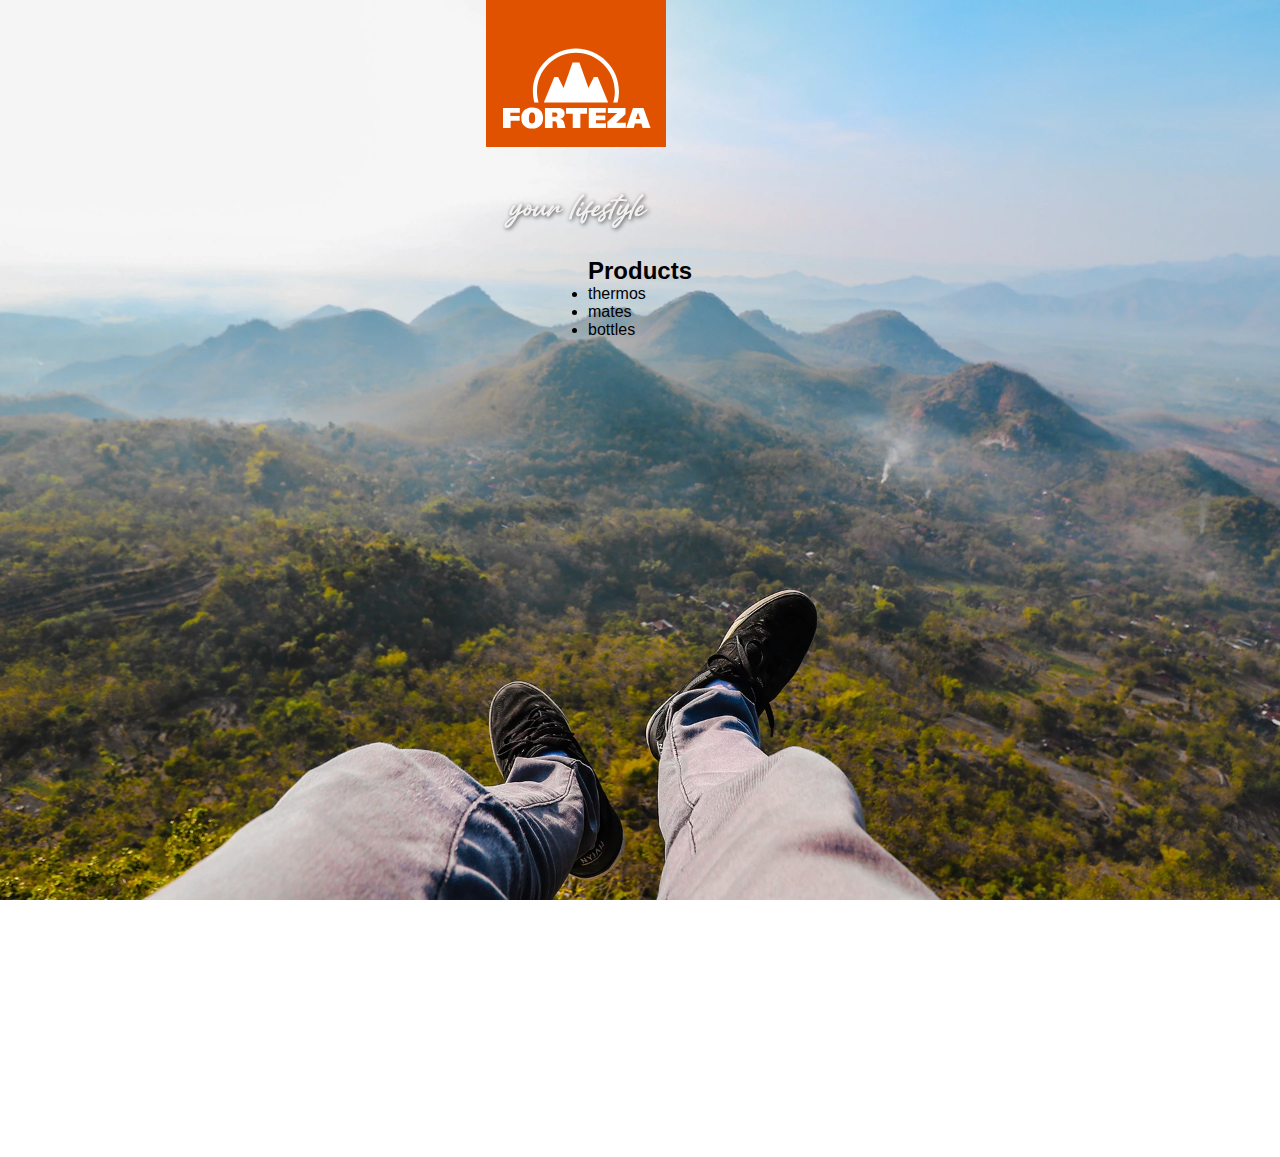
==== commit 99229c15: "cambios de estructura buscando OnpPage progresivo" ====
--- a/index.html
+++ b/index.html
@@ -2,31 +2,35 @@
 <html lang="es">
 
 <head>
-  <meta charset="UTF-8">
-  <meta name="viewport" content="width=device-width, initial-scale=1.0">
-  <!-- Favicon -->
-  <link rel="shortcut icon" href="/src/forteza-favicon.svg" type="image/svg">
+	<meta charset="UTF-8">
+	<meta name="viewport" content="width=device-width, initial-scale=1.0">
+	<!-- Favicon -->
+	<link rel="shortcut icon" href="/src/forteza-favicon.svg" type="image/svg">
 
-  <!-- Estilos -->
-  <link rel="stylesheet" href="/css/styles.css">
+	<!-- Estilos -->
+	<link rel="stylesheet" href="/css/styles.css">
 
-  <!-- JS -->
-  <script defer src="/js/app.js"></script>
+	<!-- JS -->
+	<script defer src="/js/app.js"></script>
 
-  <title>Forteza</title>
+	<title>Forteza</title>
 
 </head>
 
 <body>
-  <div id="contenedor-principal">
-    <header id="logo-central-div">
-      <h1 class="hidden">Forteza</h1>
-      <img id="forteza-logo-orange" src="/src/forteza-logo-orange.svg" alt="Forteza Logotipo"><br>
-      <!-- your lifestyle en SVG -->
-      <svg id="your-lifestyle" xmlns="http://www.w3.org/2000/svg" viewBox="0 0 636.5 254.2">
-        <g>
-          <path class="st0"
-            d="M269.9,119.8c-0.4,0-0.9,0.2-1.3,0.6c-1.3,1.3-2.7,2.5-4.1,3.5c-1.4,1.1-2.7,1.8-3.8,2.4s-2,0.9-2.8,1
+	<div id="bkground-img"></div>
+	<!-- -- fin imagen de fondo fixed -->
+
+	<!-- mainpage -->
+
+	<header id="logo-header">
+		<h1 class="hidden">Forteza</h1>
+		<img id="forteza-logo-orange" src="/src/forteza-logo-orange.svg" alt="Forteza Logotipo"><br>
+		<!-- your lifestyle en SVG -->
+		<svg id="your-lifestyle" xmlns="http://www.w3.org/2000/svg" viewBox="0 0 636.5 254.2">
+			<g>
+				<path class="st0"
+					d="M269.9,119.8c-0.4,0-0.9,0.2-1.3,0.6c-1.3,1.3-2.7,2.5-4.1,3.5c-1.4,1.1-2.7,1.8-3.8,2.4s-2,0.9-2.8,1
   		c-0.8,0.1-1.3-0.1-1.3-0.6c-0.2-1.2,0.1-2.7,0.9-4.5s1.6-3.5,2.3-5.3c0.7-1.7,1.2-3.4,1.3-4.9c0.1-1.6-0.6-2.8-2.1-3.6
   		c-1.7-1-3.6-1.1-5.8-0.3c-2.1,0.8-4.4,2.1-6.7,3.9s-4.6,4-7,6.5s-4.6,5-6.7,7.6c-2.1,2.5-4,4.9-5.7,7.1c-1.7,2.2-3,3.9-4,5
   		c0.2-0.4,0.7-1.2,1.4-2.4c0.8-1.2,1.6-2.6,2.6-4.2s2.1-3.3,3.3-5.1c1.2-1.9,2.4-3.6,3.7-5.3c1.3-1.7,2.4-3.2,3.6-4.5s2.2-2.3,3.1-3
@@ -66,15 +70,15 @@
   		c1-1.7,2.1-3.1,3.4-4.2c0.7-0.6,1.1-1.1,1.1-1.5c0.1-0.3,0-0.6,0-0.9c0.6,0.6,1.4,1.2,2.3,1.8c1.2,0.7,2.3,1.2,3.2,1.5
   		C152.2,124.7,151.7,126,151,127.5z M153.6,117.1c-0.8-0.4-1.5-1-2.1-1.7s-1-1.5-1.3-2.2c-0.4-0.7-0.4-1.4-0.4-2
   		c0.1-0.6,0.2-1,0.6-1.2h0.1c0.5-0.2,0.9-0.2,1.4,0.2s0.8,1,1.1,1.7c0.3,0.7,0.5,1.6,0.6,2.5C153.6,115.4,153.6,116.3,153.6,117.1z" />
-          <path class="st0"
-            d="M333.8,89.6c4-5.2,8.3-9.7,12.9-13.6c1.2-1,1.7-2.1,1.5-3.4c-0.2-1.3-0.8-2.4-1.7-3.4c-0.9-0.9-2-1.6-3.2-2
+				<path class="st0"
+					d="M333.8,89.6c4-5.2,8.3-9.7,12.9-13.6c1.2-1,1.7-2.1,1.5-3.4c-0.2-1.3-0.8-2.4-1.7-3.4c-0.9-0.9-2-1.6-3.2-2
   		s-2.3-0.1-3.2,0.7v-0.2c-1.8,1.7-4.1,4.2-6.7,7.4c-2.7,3.3-5.5,7.1-8.5,11.4c-3,4.4-6,9.2-9.2,14.5c-3.1,5.3-6.1,10.8-9,16.5
   		c-2.8,5.7-5.5,11.5-7.9,17.5s-4.3,11.9-5.8,17.6c-0.5,1.7-0.2,2.9,0.9,3.6s2.3,1.2,3.7,1.2c1.4,0.1,2.7-0.2,3.9-0.7s1.7-1.2,1.7-2
   		c-0.1-1.1,0.3-3.2,1.1-6.4c0.8-3.2,2-7.1,3.7-11.6s3.8-9.5,6.3-14.9s5.3-10.8,8.6-16.3C326.2,100,329.8,94.7,333.8,89.6z" />
-          <path class="st0" d="M347.5,98.8c-0.5-1.1-1.2-1.9-2.2-2.6s-2-1.1-3.2-1.1s-2.1,0.4-2.8,1.3c-0.5,0.7-1.1,1.8-1.8,3.2
+				<path class="st0" d="M347.5,98.8c-0.5-1.1-1.2-1.9-2.2-2.6s-2-1.1-3.2-1.1s-2.1,0.4-2.8,1.3c-0.5,0.7-1.1,1.8-1.8,3.2
   		c-0.7,1.4-1.4,2.9-1.9,4.4s-0.8,2.9-0.9,4.2c-0.1,1.3,0.2,2.2,1,2.7c0.7,0.4,1.6,0.3,2.7-0.3c1.1-0.6,2.2-1.4,3.3-2.5
   		c1.1-1,2.2-2.1,3.1-3.3c1-1.2,1.7-2.1,2.2-2.7l-0.1-0.1C347.8,100.9,348,99.9,347.5,98.8z" />
-          <path class="st0" d="M449.7,129.7c1.6-3.9,3.4-8,5.5-12.3s4.5-8.6,7.1-13c2.7-4.4,5.5-8.6,8.7-12.7c1.7,0,3.6-0.1,5.7,0
+				<path class="st0" d="M449.7,129.7c1.6-3.9,3.4-8,5.5-12.3s4.5-8.6,7.1-13c2.7-4.4,5.5-8.6,8.7-12.7c1.7,0,3.6-0.1,5.7,0
   		s4.2,0.2,6.3,0.4c2,0.1,4,0.4,5.8,0.6c1.8,0.3,3.2,0.5,4.3,0.8c1.2,0.3,2.3,0.2,3.2-0.4c0.9-0.6,1.6-1.4,2-2.3s0.5-1.9,0.4-2.8
   		c-0.1-0.9-0.7-1.5-1.6-1.8c-1.2-0.2-2.6-0.4-4.4-0.5c-1.7-0.1-3.6-0.3-5.5-0.3c-1.9-0.1-3.8-0.1-5.7-0.1c-1.9,0-3.5,0.1-4.9,0.1
   		c1.5-1.6,3-3.2,4.5-4.7c1.5-1.6,3.1-3,4.7-4.3c1.2-1,1.7-2.1,1.5-3.4s-0.8-2.4-1.7-3.5c-1-1-2-1.8-3.3-2.2
@@ -109,7 +113,7 @@
   		c-1.6,3.1-3.5,5.5-5.7,7.1s-4,2.5-5.5,2.6c0.3-0.7,1.2-2,2.5-3.7C389.3,121.1,390.7,119.4,392.2,117.9z M415.7,145.2
   		c-0.3,1.1-0.7,2.3-1.4,3.5s-1.5,2.4-2.6,3.7c-1.1,1.3-2.3,2.4-3.6,3.5c-2.5,2-4.1,2.6-4.9,1.8c-0.9-0.8-0.2-2.7,2-5.9
   		c1.3-1.9,3-3.7,5.1-5.5c2.1-1.8,3.8-3.1,5.2-4.1l0.2,0.1C415.9,143.1,415.9,144.1,415.7,145.2z" />
-          <path class="st0" d="M543.5,89.6c4-5.2,8.3-9.7,12.9-13.6c1.2-1,1.7-2.1,1.5-3.4c-0.2-1.3-0.8-2.4-1.7-3.4c-0.9-0.9-2-1.6-3.2-2
+				<path class="st0" d="M543.5,89.6c4-5.2,8.3-9.7,12.9-13.6c1.2-1,1.7-2.1,1.5-3.4c-0.2-1.3-0.8-2.4-1.7-3.4c-0.9-0.9-2-1.6-3.2-2
   		s-2.3-0.1-3.2,0.7v-0.2c-1.8,1.7-4.1,4.2-6.7,7.4c-2.7,3.3-5.5,7.1-8.5,11.4c-3,4.4-6,9.2-9.2,14.5c-3.1,5.3-6.1,10.8-9,16.5
   		c-0.8,1.6-1.5,3.1-2.3,4.7c-3.2,1.8-6.4,3.5-9.3,5.5c-3.2,2.1-5.7,3.7-7.6,5c1-2.3,2.1-4.9,3.3-7.6c1.2-2.7,2.3-5.4,3.3-7.9
   		s1.9-4.8,2.7-6.7c0.8-1.9,1.3-3.2,1.5-4l0,0c0.4-1.2,0.2-2.2-0.5-3.2s-1.6-1.7-2.7-2.2s-2.2-0.6-3.4-0.5c-1.2,0.2-2.1,0.7-2.7,1.8
@@ -127,7 +131,7 @@
   		S539.5,94.7,543.5,89.6z M474.7,157c-1.5,2-3.1,4.1-4.7,6.1c-1.7,2-3.4,4-5.1,6c-1.8,2-3.5,3.8-5.3,5.4c-2.3,2.1-4.1,3.3-5.5,3.7
   		c-1.4,0.3-2.1,0-2.3-0.9c-0.1-0.9,0.3-2.4,1.5-4.4c1.1-2,3.1-4.3,5.9-6.8c1.3-1,2.7-2.2,4.3-3.5c1.6-1.3,3.3-2.6,5-3.9
   		s3.4-2.6,5.2-3.9c1.7-1.3,3.4-2.4,4.9-3.5l0.1-0.1C477.5,153,476.2,155,474.7,157z" />
-          <path class="st0" d="M571.2,121.5c-0.3-0.6-0.7-1-1.3-1.2s-1.1-0.2-1.5,0.2c-1.2,1.1-2.7,2.4-4.4,3.8c-1.7,1.5-3.6,2.9-5.7,4.3
+				<path class="st0" d="M571.2,121.5c-0.3-0.6-0.7-1-1.3-1.2s-1.1-0.2-1.5,0.2c-1.2,1.1-2.7,2.4-4.4,3.8c-1.7,1.5-3.6,2.9-5.7,4.3
   		c-2.1,1.4-4.2,2.7-6.4,4s-4.2,2.3-6.2,3.2c-2,0.9-3.8,1.5-5.3,1.8c-1.6,0.3-2.7,0.2-3.5-0.4l0.1,0.2c-0.4-0.3-0.7-0.8-0.9-1.4
   		s-0.2-1.2-0.2-1.9c0.1-0.7,0.2-1.3,0.4-1.9c0.2-0.6,0.4-1,0.6-1.4c1.5,0.3,3.2,0.1,5-0.5c1.8-0.6,3.6-1.4,5.3-2.6s3.3-2.5,4.8-4.1
   		s2.7-3.2,3.8-4.9c1.6-2.8,2.3-5.2,2.2-7.3c-0.1-2.1-0.9-3.6-2.3-4.6c-1.4-1-3.3-1.3-5.6-1s-4.9,1.4-7.6,3.3c-2,1.5-4,3.2-6,5.3
@@ -136,23 +140,38 @@
   		c1-0.6,1.5-1.2,1.6-1.9C571.6,122.7,571.5,122.1,571.2,121.5z M545.5,117.9c0.9-0.9,1.7-1.7,2.5-2.3c0.8-0.6,1.4-1,1.9-1.2
   		c0.5-0.1,0.8,0,0.8,0.3c0.1,0.3-0.1,1-0.7,2.1c-1.6,3.1-3.5,5.5-5.7,7.1s-4,2.5-5.5,2.6c0.3-0.7,1.2-2,2.5-3.7
   		S544,119.4,545.5,117.9z" />
-        </g>
-      </svg>
-    </header>
-    <!-- <p class="en-construccion hidden">🚧 under construction</p> -->
+			</g>
+		</svg>
+	</header>
 
-    <main id="contenido-central">
-      <button id="flecha-abajo">
-        <svg id="flecha-svg" xmlns="http://www.w3.org/2000/svg" viewBox="0 0 229.1 151.2">
+	<main id="main-container">
 
-          <path class="flecha-abajo"
-            d="m114.5,124c-2,0-3.8-.3-5.5-.9-1.7-.6-3.3-1.7-4.8-3.1L36.3,51.9c-2.7-2.7-4.1-6.2-4.1-10.3s1.4-7.6,4.1-10.3,6.2-4.1,10.3-4.1,7.6,1.4,10.3,4.1l57.6,57.6,57.6-57.6c2.7-2.7,6.2-4.1,10.3-4.1s7.6,1.4,10.3,4.1,4.1,6.2,4.1,10.3-1.4,7.6-4.1,10.3l-67.9,67.9c-1.5,1.5-3.1,2.5-4.8,3.1-1.7.6-3.6.9-5.5.9Z" />
-        </svg>
+		<!-- <p class="en-construccion hidden">🚧 under construction</p> -->
+		<button id="arrow-down-btn" class="hidden">
+			<svg id="flecha-svg" xmlns="http://www.w3.org/2000/svg" viewBox="0 0 229.1 151.2">
+
+				<path class="flecha-abajo"
+					d="m114.5,124c-2,0-3.8-.3-5.5-.9-1.7-.6-3.3-1.7-4.8-3.1L36.3,51.9c-2.7-2.7-4.1-6.2-4.1-10.3s1.4-7.6,4.1-10.3,6.2-4.1,10.3-4.1,7.6,1.4,10.3,4.1l57.6,57.6,57.6-57.6c2.7-2.7,6.2-4.1,10.3-4.1s7.6,1.4,10.3,4.1,4.1,6.2,4.1,10.3-1.4,7.6-4.1,10.3l-67.9,67.9c-1.5,1.5-3.1,2.5-4.8,3.1-1.7.6-3.6.9-5.5.9Z" />
+			</svg>
+		</button>
+
+		<section id="cat-section">
+			<nav id="cat-nav">
+				<h2 class="title">Products</h2>
+				<ul class="products-menu">
+					<li id="thermos">thermos</li>
+					<li id="mates">mates</li>
+					<li id="bottles">bottles</li>
+				</ul>
+			</nav>
+		</section>
 
 
-    </main>
 
-  </div>
+
+
+
+	</main>
 
 </body>
 
--- a/css/styles.css
+++ b/css/styles.css
@@ -1,31 +1,26 @@
+/* Clases generales */
 * {
 	margin: 0;
 	padding: 0;
 	box-sizing: border-box;
 	font-family: sans-serif;
 }
-
-#contenedor-principal {
-	display: flex;
-	height: 100vh;
-	flex-direction: column;
-	justify-content: flex-start;
-	align-items: center;
-	background-image: url(/src/fondo-paisaje-pies.webp);
-	background-repeat: no-repeat;
-	background-size: cover;
-	background-position: 50% 0%;
-	transition: background 3s ease-out;
-}
-
-/* Clases generales */
 .hidden {
 	display: none;
 }
 
+/*  Forteza web elements */
+
+#main-container {
+	display: flex;
+	height: 100dvh;
+	flex-direction: column;
+	justify-content: flex-start;
+	align-items: center;
+}
+
 /* Cabezal  */
-
-#logo-central-div {
+#logo-header {
 	width: 90%;
 	display: flex;
 	flex-direction: column;
@@ -61,10 +56,10 @@
 	width: 50px;
 	margin-bottom: 20px;
 	background: none;
-	transition: scale 0.3s;
+	transition: all 0.3s;
 }
 
-path.flecha-abajo {
+path.arrow-down-btn {
 	fill: #eaeaea;
 	stroke-width: 0px;
 	background: none;
@@ -77,22 +72,34 @@
 	scale: 1.1;
 	transition: scale 0.1s;
 }
-button#flecha-abajo {
+button#arrow-down-btn {
 	padding: 10px;
 	border: none;
 	background: none;
 	cursor: pointer;
-	transition: translate 0.3s;
 }
 
 button#flecha-abajo:hover {
 	translate: 0 -15px;
 }
 
-.en-construccion {
+/* .en-construccion {
 	padding: 10px 15px;
 	margin: 10px;
 	background-color: rgba(197, 197, 197, 0.9);
-	/* border: solid 1px #aaa; */
 	text-transform: uppercase;
+} */
+
+#bkground-img {
+	width: 100%;
+	height: 100vh;
+	z-index: -5;
+	position: absolute;
+	top: 0;
+	left: 0;
+	background-image: url(/src/fondo-paisaje-pies.webp);
+	background-repeat: no-repeat;
+	background-size: cover;
+	background-position: 50% 0%;
+	transition: all 3s ease-out;
 }
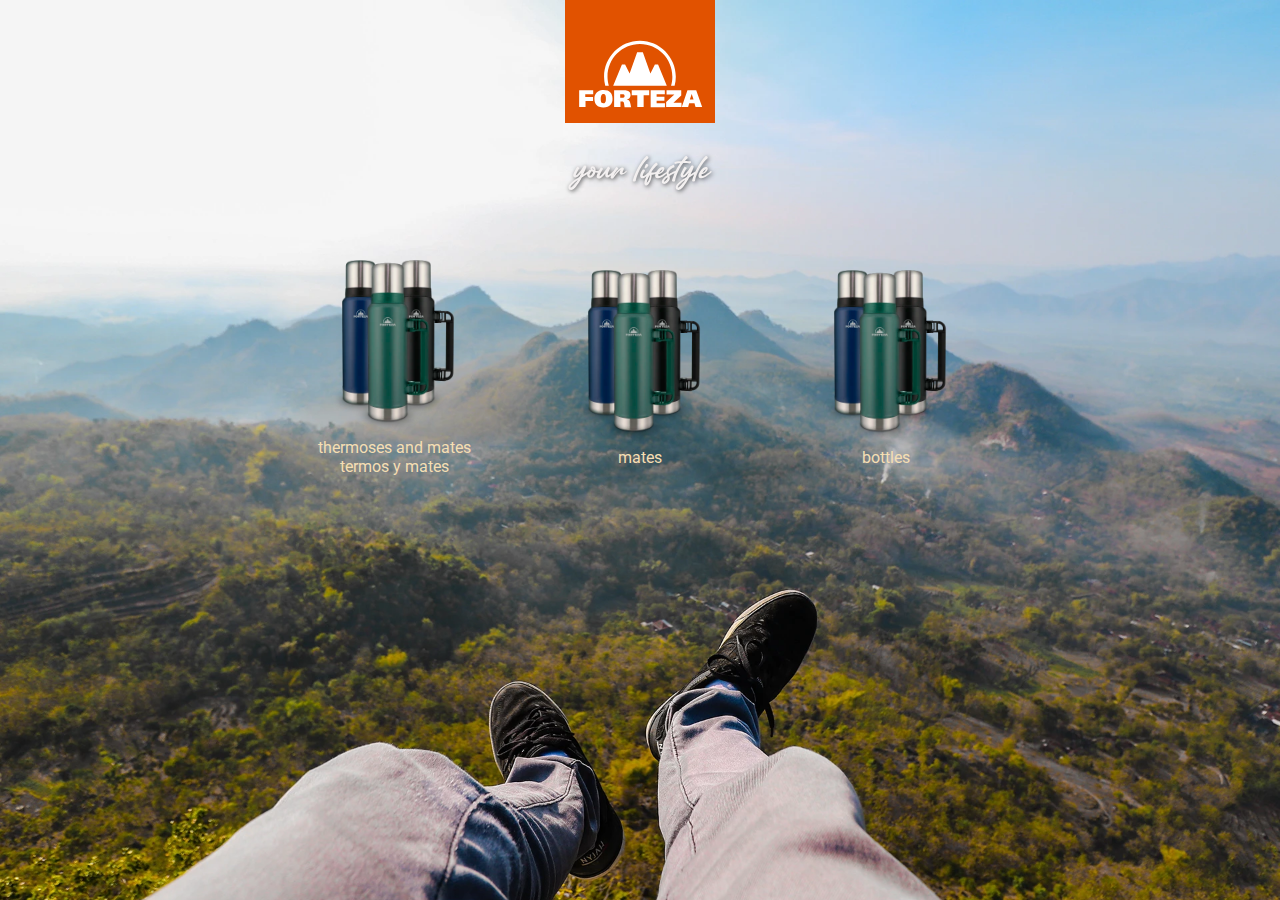
==== commit 5fdc4cd0: "Eliminado el boton arrow" ====
--- a/index.html
+++ b/index.html
@@ -9,6 +9,13 @@
 
 	<!-- Estilos -->
 	<link rel="stylesheet" href="/css/styles.css">
+
+	<!-- Fuentes -->
+	<link rel="preconnect" href="https://fonts.googleapis.com">
+	<link rel="preconnect" href="https://fonts.gstatic.com" crossorigin>
+	<link
+		href="https://fonts.googleapis.com/css2?family=Roboto:ital,wght@0,300;0,400;0,700;0,900;1,300;1,400;1,700;1,900&display=swap"
+		rel="stylesheet">
 
 	<!-- JS -->
 	<script defer src="/js/app.js"></script>
@@ -25,7 +32,10 @@
 
 	<header id="logo-header">
 		<h1 class="hidden">Forteza</h1>
-		<img id="forteza-logo-orange" src="/src/forteza-logo-orange.svg" alt="Forteza Logotipo"><br>
+		<a href="/">
+			<img id="forteza-logo-orange" src="/src/forteza-logo-orange.svg" alt="Forteza Logotipo"><br>
+
+		</a>
 		<!-- your lifestyle en SVG -->
 		<svg id="your-lifestyle" xmlns="http://www.w3.org/2000/svg" viewBox="0 0 636.5 254.2">
 			<g>
@@ -147,32 +157,30 @@
 	<main id="main-container">
 
 		<!-- <p class="en-construccion hidden">🚧 under construction</p> -->
-		<button id="arrow-down-btn" class="hidden">
-			<svg id="flecha-svg" xmlns="http://www.w3.org/2000/svg" viewBox="0 0 229.1 151.2">
 
-				<path class="flecha-abajo"
-					d="m114.5,124c-2,0-3.8-.3-5.5-.9-1.7-.6-3.3-1.7-4.8-3.1L36.3,51.9c-2.7-2.7-4.1-6.2-4.1-10.3s1.4-7.6,4.1-10.3,6.2-4.1,10.3-4.1,7.6,1.4,10.3,4.1l57.6,57.6,57.6-57.6c2.7-2.7,6.2-4.1,10.3-4.1s7.6,1.4,10.3,4.1,4.1,6.2,4.1,10.3-1.4,7.6-4.1,10.3l-67.9,67.9c-1.5,1.5-3.1,2.5-4.8,3.1-1.7.6-3.6.9-5.5.9Z" />
-			</svg>
-		</button>
 
 		<section id="cat-section">
 			<nav id="cat-nav">
-				<h2 class="title">Products</h2>
-				<ul class="products-menu">
-					<li id="thermos">thermos</li>
-					<li id="mates">mates</li>
-					<li id="bottles">bottles</li>
+				<ul class="ul-grid-menu">
+					<li id="thermos">
+						<img src="./src/cat-thermos12-forteza.webp" width="100%">
+						<span class="eng">thermoses and mates</span>
+						<span class="spa">termos y mates</span>
+					</li>
+					<li id=" mates"><img src="./src/cat-thermos12-forteza.webp" width="100%">mates
+					</li>
+					<li id="bottles"><img src="./src/cat-thermos12-forteza.webp" width="100%">bottles</li>
 				</ul>
 			</nav>
 		</section>
+
+	</main>
 
 
 
 
 
 
-	</main>
-
 </body>
 
 </html>--- a/css/styles.css
+++ b/css/styles.css
@@ -3,7 +3,7 @@
 	margin: 0;
 	padding: 0;
 	box-sizing: border-box;
-	font-family: sans-serif;
+	font-family: "Roboto", sans-serif;
 }
 .hidden {
 	display: none;
@@ -11,12 +11,26 @@
 
 /*  Forteza web elements */
 
-#main-container {
+body {
 	display: flex;
+	flex-direction: column;
+	justify-content: space-around;
+	align-items: center;
 	height: 100dvh;
-	flex-direction: column;
-	justify-content: flex-start;
-	align-items: center;
+}
+
+#bkground-img {
+	width: 100%;
+	height: 100vh;
+	z-index: -5;
+	position: absolute;
+	top: 0;
+	left: 0;
+	background-image: url(/src/fondo-paisaje-pies.webp);
+	background-repeat: no-repeat;
+	background-size: cover;
+	background-position: 50% 0%;
+	transition: all 1s ease-out;
 }
 
 /* Cabezal  */
@@ -28,9 +42,9 @@
 	justify-content: flex-start;
 	/* border: solid 1px #525252; */
 }
-#forteza-logo-orange {
-	width: 40%;
-	max-width: 180px;
+
+#logo-header a {
+	width: 150px;
 }
 #your-lifestyle {
 	width: 180px;
@@ -43,63 +57,46 @@
 }
 
 /* Contenido Central   */
-#contenido-central {
+#main-container {
 	display: flex;
 	justify-content: center;
-	align-items: flex-end;
 	width: 100%;
 	height: 100%;
-	background: none;
+	/* background: #ffffff7c; */
 }
 
-#flecha-svg {
-	width: 50px;
-	margin-bottom: 20px;
-	background: none;
-	transition: all 0.3s;
+nav#cat-nav {
+	display: flex;
+	flex-direction: column;
+	align-items: center;
+	justify-content: center;
+}
+#cat-nav h2 {
+	padding: 20px 10px;
+	text-transform: uppercase;
+	font-weight: 100;
+	letter-spacing: 2px;
 }
 
-path.arrow-down-btn {
-	fill: #eaeaea;
-	stroke-width: 0px;
-	background: none;
-	filter: drop-shadow(4px 4px 8px rgba(0, 0, 0, 0.8));
-}
-#flecha-svg:hover {
-	scale: 1.4;
-}
-#flecha-svg:active {
-	scale: 1.1;
-	transition: scale 0.1s;
-}
-button#arrow-down-btn {
-	padding: 10px;
-	border: none;
-	background: none;
-	cursor: pointer;
+.ul-grid-menu {
+	display: grid;
+	grid-template-columns: 1fr 1fr 1fr;
+	gap: 16px;
 }
 
-button#flecha-abajo:hover {
-	translate: 0 -15px;
+li {
+	display: flex;
+	flex-direction: column;
+	justify-content: center;
+	align-items: center;
+	list-style: none;
+	max-width: 230px;
+	padding: 10px;
+	text-align: center;
+	/* background-color: blueviolet; */
+	color: wheat;
 }
-
-/* .en-construccion {
-	padding: 10px 15px;
-	margin: 10px;
-	background-color: rgba(197, 197, 197, 0.9);
-	text-transform: uppercase;
-} */
-
-#bkground-img {
-	width: 100%;
-	height: 100vh;
-	z-index: -5;
-	position: absolute;
-	top: 0;
-	left: 0;
-	background-image: url(/src/fondo-paisaje-pies.webp);
-	background-repeat: no-repeat;
-	background-size: cover;
-	background-position: 50% 0%;
-	transition: all 3s ease-out;
+li:hover {
+	cursor: pointer;
+	filter: drop-shadow(1px 2px 3px #fff);
 }
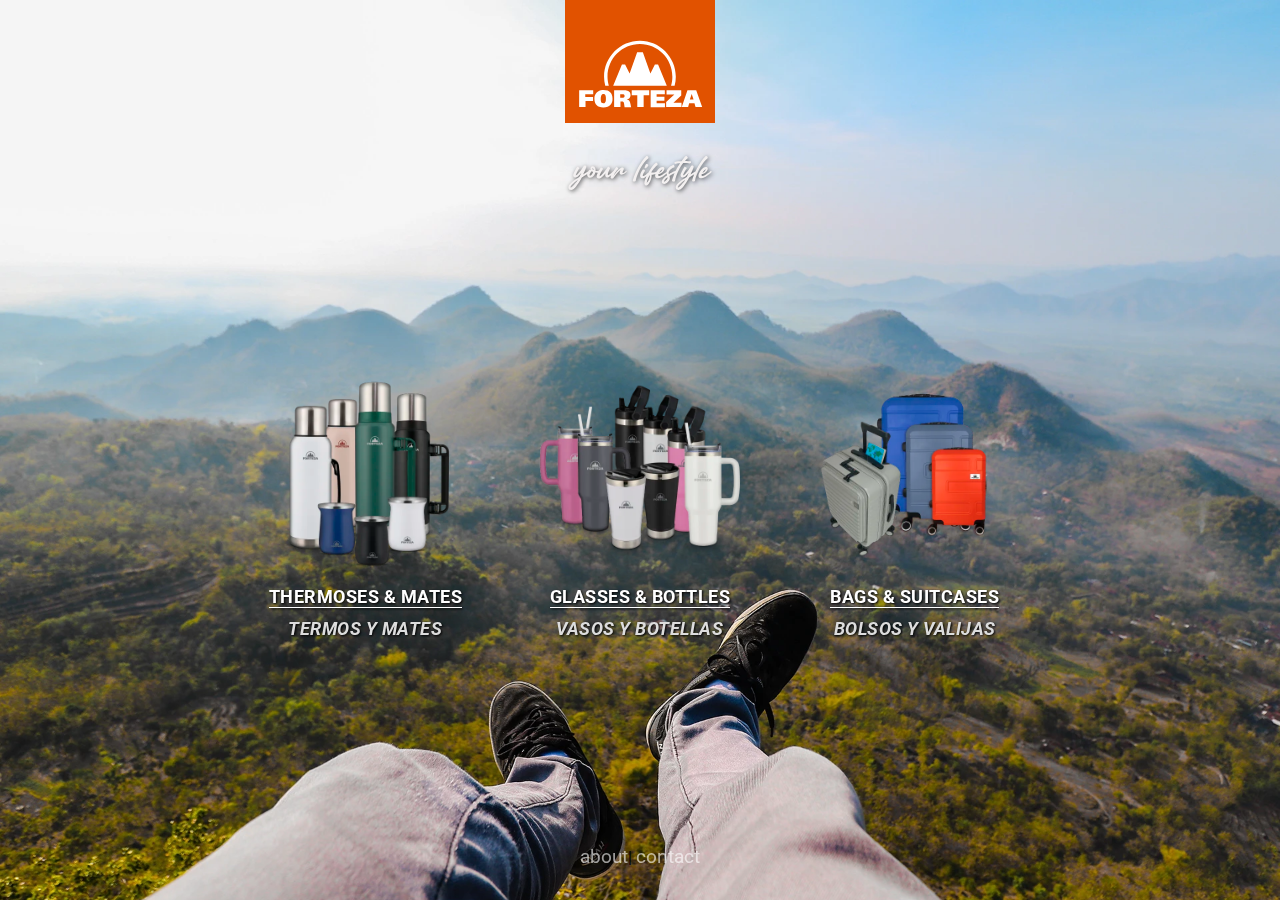
==== commit 193a03c6: "Agregado de imagenes a modo de maqueta" ====
--- a/index.html
+++ b/index.html
@@ -6,6 +6,12 @@
 	<meta name="viewport" content="width=device-width, initial-scale=1.0">
 	<!-- Favicon -->
 	<link rel="shortcut icon" href="/src/forteza-favicon.svg" type="image/svg">
+
+	<!-- Evitar caché navegador -->
+	<meta http-equiv="Expires" content="0">
+	<meta http-equiv="Last-Modified" content="0">
+	<meta http-equiv="Cache-Control" content="no-cache, mustrevalidate">
+	<meta http-equiv="Pragma" content="no-cache">
 
 	<!-- Estilos -->
 	<link rel="stylesheet" href="/css/styles.css">
@@ -25,7 +31,7 @@
 </head>
 
 <body>
-	<div id="bkground-img"></div>
+	<!-- <div id="bkground-img"></div> -->
 	<!-- -- fin imagen de fondo fixed -->
 
 	<!-- mainpage -->
@@ -155,30 +161,42 @@
 	</header>
 
 	<main id="main-container">
-
-		<!-- <p class="en-construccion hidden">🚧 under construction</p> -->
-
-
-		<section id="cat-section">
-			<nav id="cat-nav">
-				<ul class="ul-grid-menu">
-					<li id="thermos">
-						<img src="./src/cat-thermos12-forteza.webp" width="100%">
-						<span class="eng">thermoses and mates</span>
+		<nav id="nav-section">
+
+			<ul class="ul-menu">
+
+				<li id="thermos-mates">
+					<a href="thermos.html">
+						<img src="./src/cat-thermos-mates.webp" width="100%">
+						<span class="eng">thermoses & mates</span>
 						<span class="spa">termos y mates</span>
-					</li>
-					<li id=" mates"><img src="./src/cat-thermos12-forteza.webp" width="100%">mates
-					</li>
-					<li id="bottles"><img src="./src/cat-thermos12-forteza.webp" width="100%">bottles</li>
-				</ul>
-			</nav>
-		</section>
-
+					</a>
+				</li>
+
+
+				<li id="glasses-bottles"><a href="glasses.html"><img src="./src/cat-glasses-bottles.webp" width="100%">
+						<span class="eng">glasses & bottles</span>
+						<span class="spa">vasos y botellas</span>
+					</a>
+				</li>
+
+
+				<li id="bags-suitcases"><a href="bags.html"><img src="./src/cat-bags-suitcases.webp" width="100%">
+						<span class="eng">bags & suitcases</span>
+						<span class="spa">bolsos y valijas</span>
+					</a>
+				</li>
+
+			</ul>
+
+		</nav>
 	</main>
-
-
-
-
+	<footer>
+		<menu id="foot-menu">
+			<span>about</span>|
+			<span><a href="mailto:contact@fortezausa.com">contact</a></span>
+		</menu>
+	</footer>
 
 
 </body>
--- a/css/styles.css
+++ b/css/styles.css
@@ -5,6 +5,12 @@
 	box-sizing: border-box;
 	font-family: "Roboto", sans-serif;
 }
+
+a {
+	text-decoration: none;
+	color: inherit;
+}
+
 .hidden {
 	display: none;
 }
@@ -14,23 +20,15 @@
 body {
 	display: flex;
 	flex-direction: column;
-	justify-content: space-around;
+	justify-content: space-between;
 	align-items: center;
 	height: 100dvh;
-}
-
-#bkground-img {
-	width: 100%;
-	height: 100vh;
-	z-index: -5;
-	position: absolute;
-	top: 0;
-	left: 0;
+	padding-bottom: 2rem;
 	background-image: url(/src/fondo-paisaje-pies.webp);
 	background-repeat: no-repeat;
 	background-size: cover;
 	background-position: 50% 0%;
-	transition: all 1s ease-out;
+	background-attachment: fixed;
 }
 
 /* Cabezal  */
@@ -42,10 +40,14 @@
 	justify-content: flex-start;
 	/* border: solid 1px #525252; */
 }
-
 #logo-header a {
 	width: 150px;
 }
+
+#logo-header a :hover {
+	filter: drop-shadow(0px 2px 12px rgba(0, 0, 0, 0.2));
+}
+
 #your-lifestyle {
 	width: 180px;
 	padding: 10px 0;
@@ -58,30 +60,24 @@
 
 /* Contenido Central   */
 #main-container {
+	max-width: 800px;
+	display: block;
+	width: 100%;
+	margin-bottom: 50px;
+}
+#nav-section {
 	display: flex;
 	justify-content: center;
 	width: 100%;
-	height: 100%;
-	/* background: #ffffff7c; */
 }
-
-nav#cat-nav {
+.ul-menu {
+	width: 100%;
+	max-width: 900px;
 	display: flex;
-	flex-direction: column;
-	align-items: center;
-	justify-content: center;
-}
-#cat-nav h2 {
-	padding: 20px 10px;
-	text-transform: uppercase;
-	font-weight: 100;
-	letter-spacing: 2px;
-}
-
-.ul-grid-menu {
-	display: grid;
-	grid-template-columns: 1fr 1fr 1fr;
-	gap: 16px;
+	justify-content: space-around;
+	flex-wrap: wrap;
+	gap: 24px;
+	/* background-color: saddlebrown; */
 }
 
 li {
@@ -90,13 +86,54 @@
 	justify-content: center;
 	align-items: center;
 	list-style: none;
+	min-width: 180px;
 	max-width: 230px;
 	padding: 10px;
+	letter-spacing: 0.5px;
+
+	font-size: 1.1em;
+	font-weight: 900;
 	text-align: center;
-	/* background-color: blueviolet; */
-	color: wheat;
+	text-transform: uppercase;
+	color: #fff;
 }
+
+li span {
+	width: 100%;
+	filter: drop-shadow(1px 1px 1px #000);
+	line-height: 180%;
+}
+
+li span.eng {
+	font-weight: 700;
+	border-bottom: solid 1px;
+}
+li span.spa {
+	font-weight: 700;
+	font-style: italic;
+	color: #ddd;
+}
+
 li:hover {
 	cursor: pointer;
-	filter: drop-shadow(1px 2px 3px #fff);
+	filter: drop-shadow(1px 2px 15px #ffffffbe);
 }
+
+.products-container {
+	padding: 50px 0;
+}
+.products-container img {
+	margin: 20px 0;
+}
+#foot-menu span {
+	padding: 30px 0;
+	font-size: 1.2rem;
+	color: #fff;
+	opacity: 0.6;
+	cursor: pointer;
+	user-select: none;
+}
+#foot-menu span:hover {
+	opacity: 1;
+	color: orange;
+}
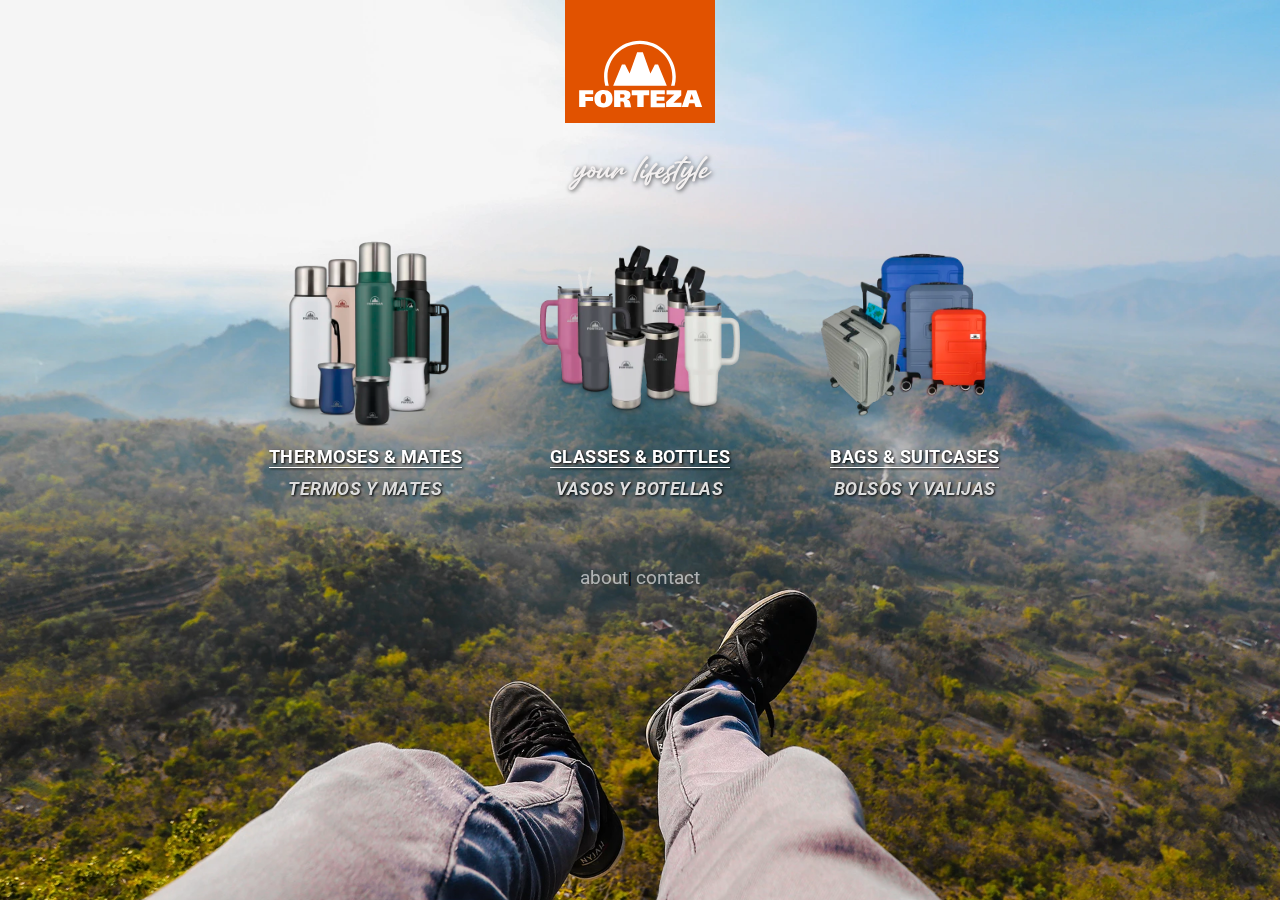
==== commit 1e232078: "updating styles" ====
--- a/index.html
+++ b/index.html
@@ -192,6 +192,7 @@
 		</nav>
 	</main>
 	<footer>
+
 		<menu id="foot-menu">
 			<span>about</span>|
 			<span><a href="mailto:contact@fortezausa.com">contact</a></span>
--- a/css/styles.css
+++ b/css/styles.css
@@ -20,7 +20,7 @@
 body {
 	display: flex;
 	flex-direction: column;
-	justify-content: space-between;
+	/* justify-content: space-between; */
 	align-items: center;
 	height: 100dvh;
 	padding-bottom: 2rem;
@@ -120,11 +120,76 @@
 }
 
 .products-container {
-	padding: 50px 0;
-}
-.products-container img {
-	margin: 20px 0;
-}
+	display: grid;
+	grid-template-columns: auto auto auto auto auto;
+	grid-template-rows: auto auto auto auto;
+	text-align: center;
+	border: solid 2px red;
+	/* background-color: #fff; */
+}
+
+.products-container #product-img {
+	display: flex;
+	align-items: center;
+	justify-content: center;
+	grid-column: 1/2;
+	grid-row: 1/5;
+	/* border: solid 1px #fff; */
+	/* background-color: rgb(167, 167, 209); */
+}
+/* .info-product */
+.products-container div:nth-child(2) {
+	display: flex;
+	justify-content: center;
+	align-items: center;
+	grid-column: 2/6;
+	/* border: solid 1px #e50000; */
+	/* background-color: #8b1616; */
+	height: 50px;
+}
+
+/* .tit-product  */
+.products-container div:nth-child(3) {
+	grid-column: 2/6;
+	background-color: rgb(99, 187, 5);
+
+	height: 90px;
+}
+/* .features  */
+.products-container div:nth-child(4) {
+	grid-column: 2/6;
+
+	background-color: rgb(28, 41, 95);
+	color: white;
+	line-height: 150%;
+}
+.products-container div:nth-child(5) {
+	background-color: rgb(165, 19, 188);
+	color: white;
+}
+.products-container div:nth-child(6) {
+	background-color: rgb(188, 19, 58);
+	color: white;
+}
+
+.products-container div:nth-child(7) {
+	background-color: rgb(188, 171, 19);
+	color: white;
+}
+
+.products-container div:nth-child(8) {
+	background-color: rgb(245, 197, 4);
+	color: white;
+}
+
+.btn-color {
+	display: flex;
+	justify-content: center;
+	align-items: center;
+	border-radius: 50%;
+	background-color: red;
+}
+
 #foot-menu span {
 	padding: 30px 0;
 	font-size: 1.2rem;
